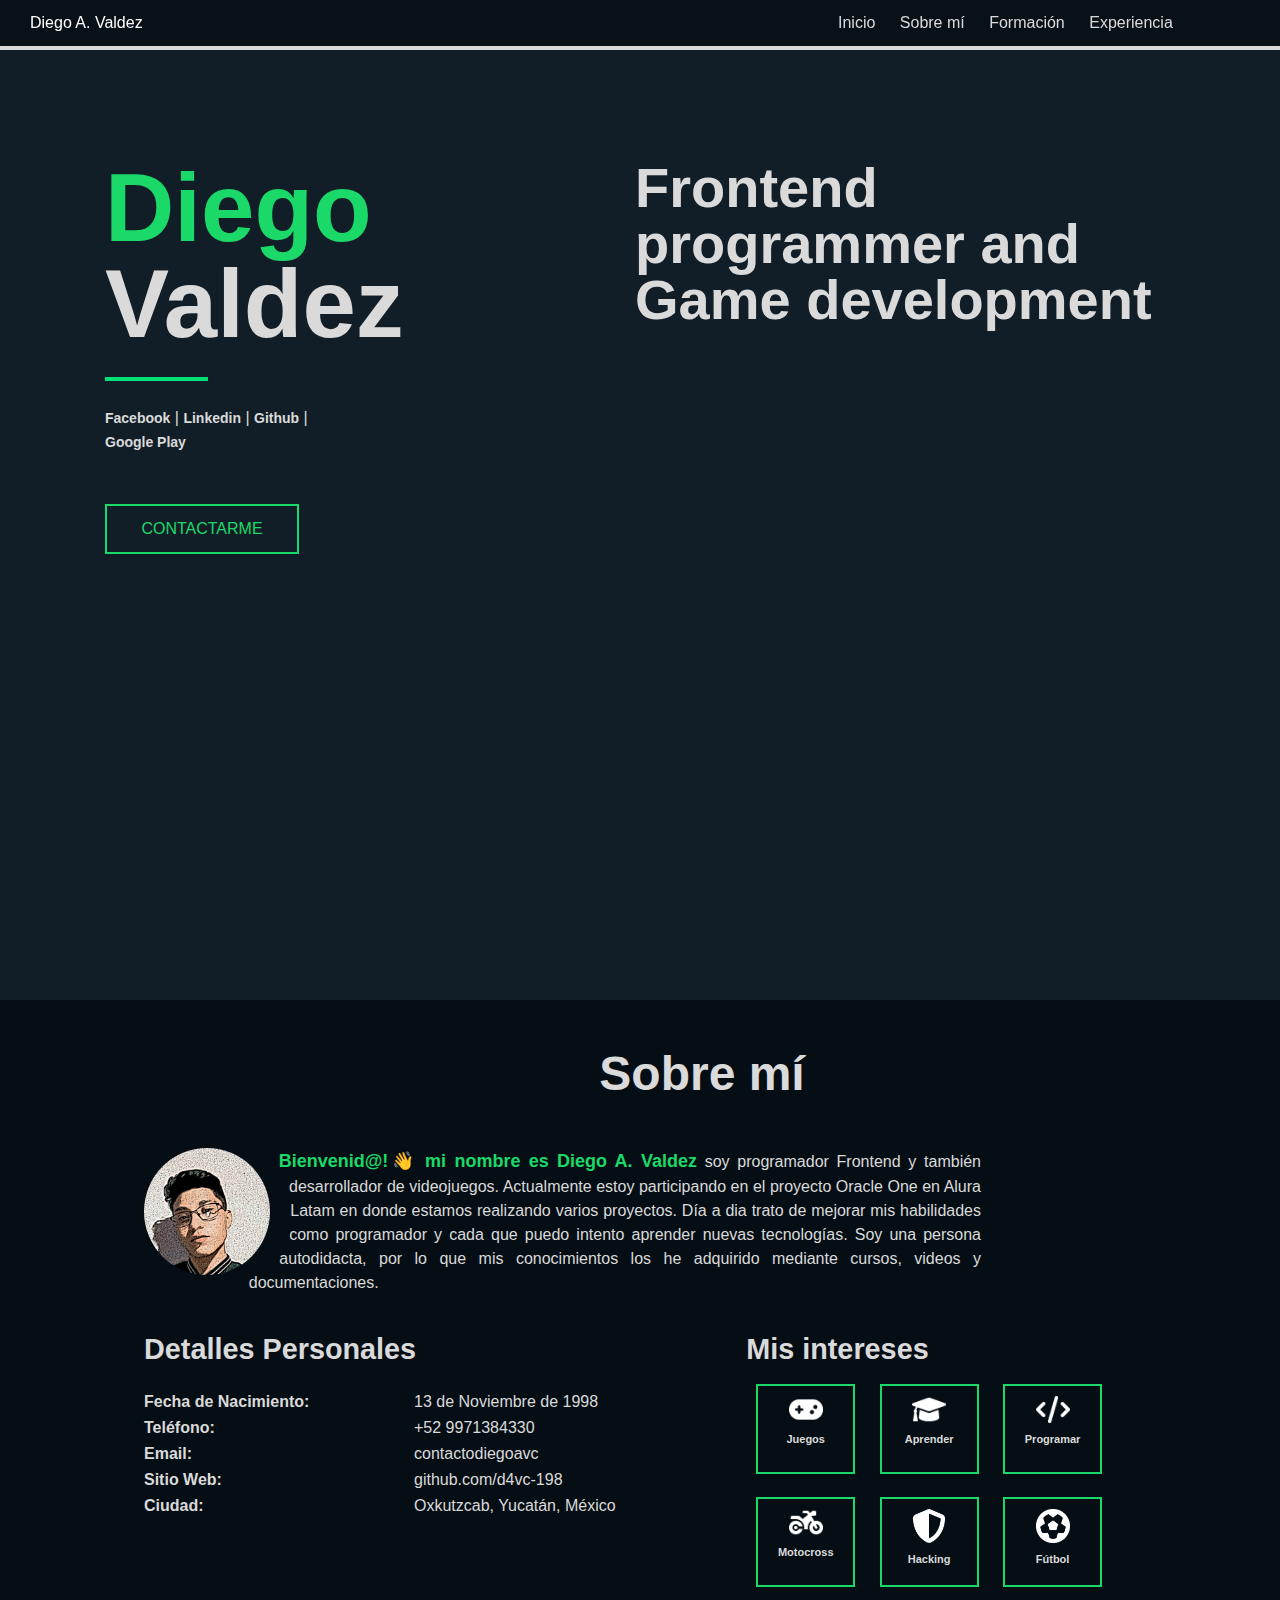
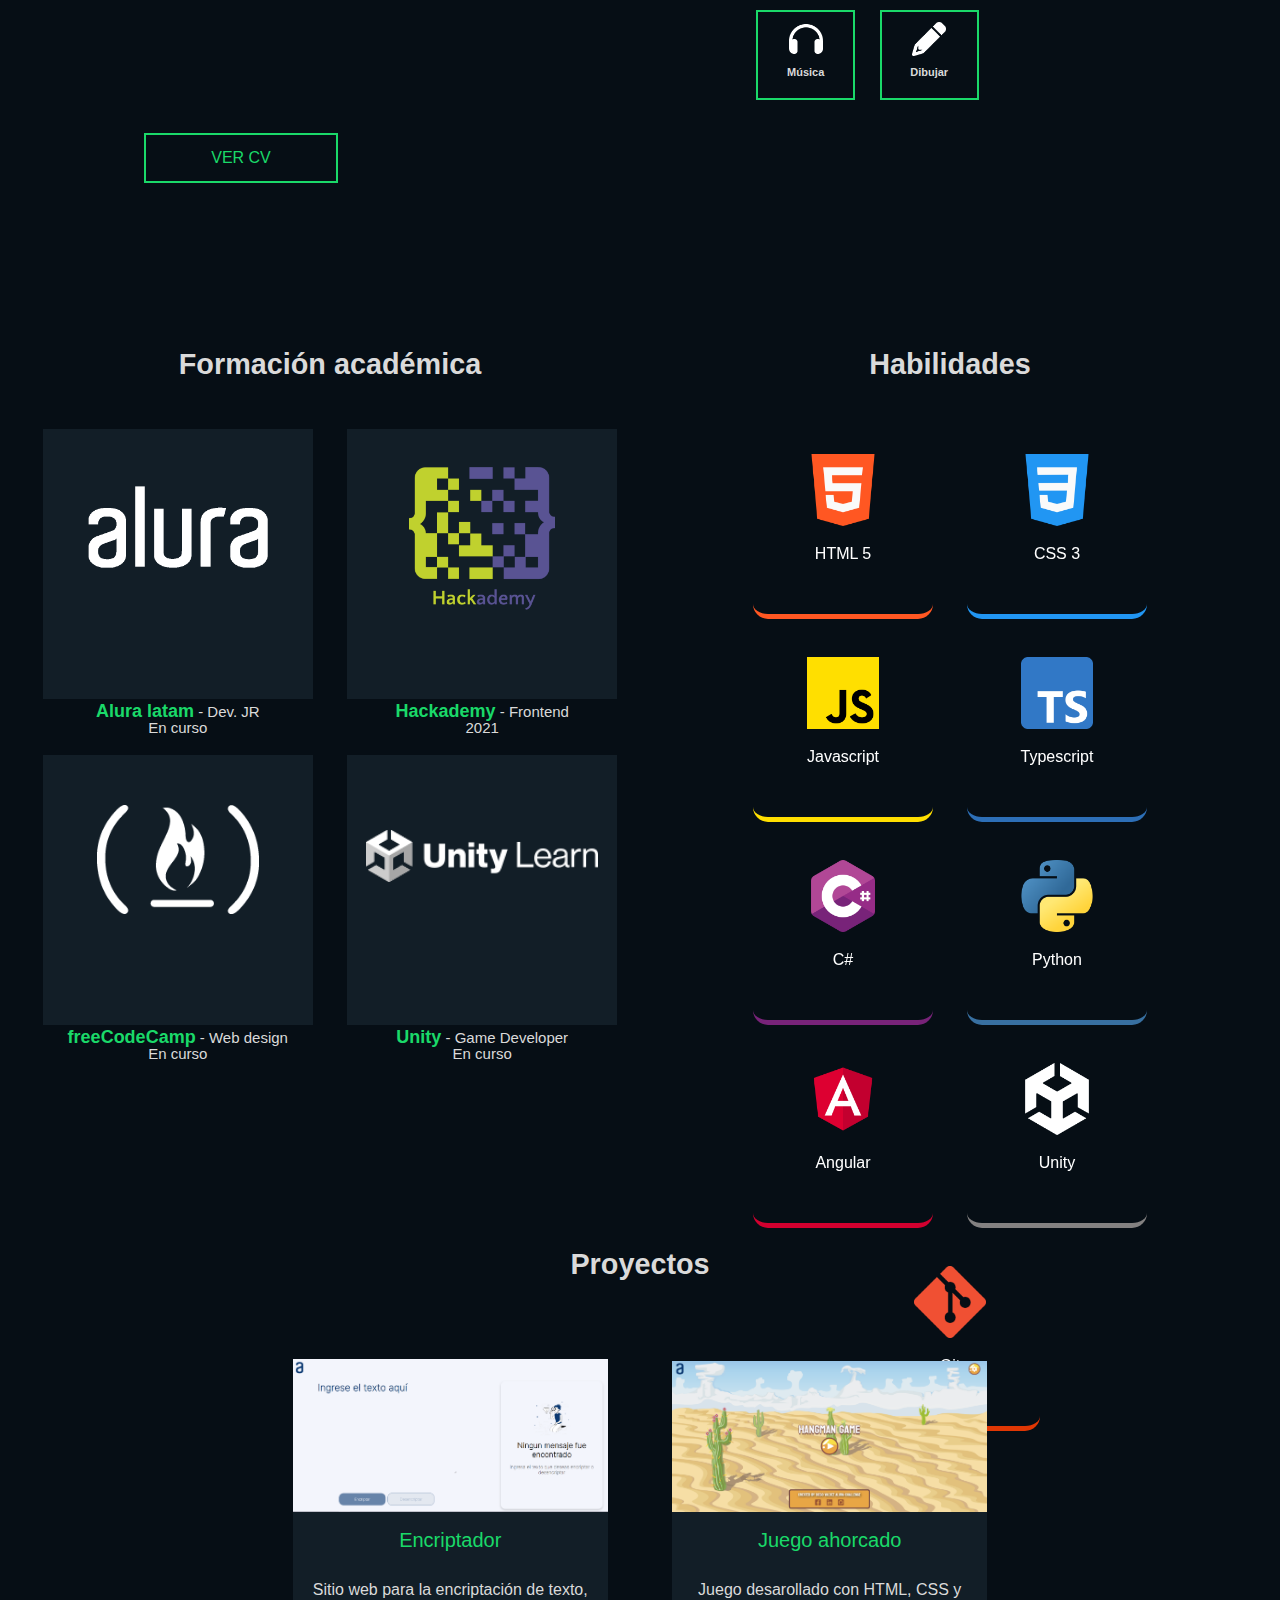
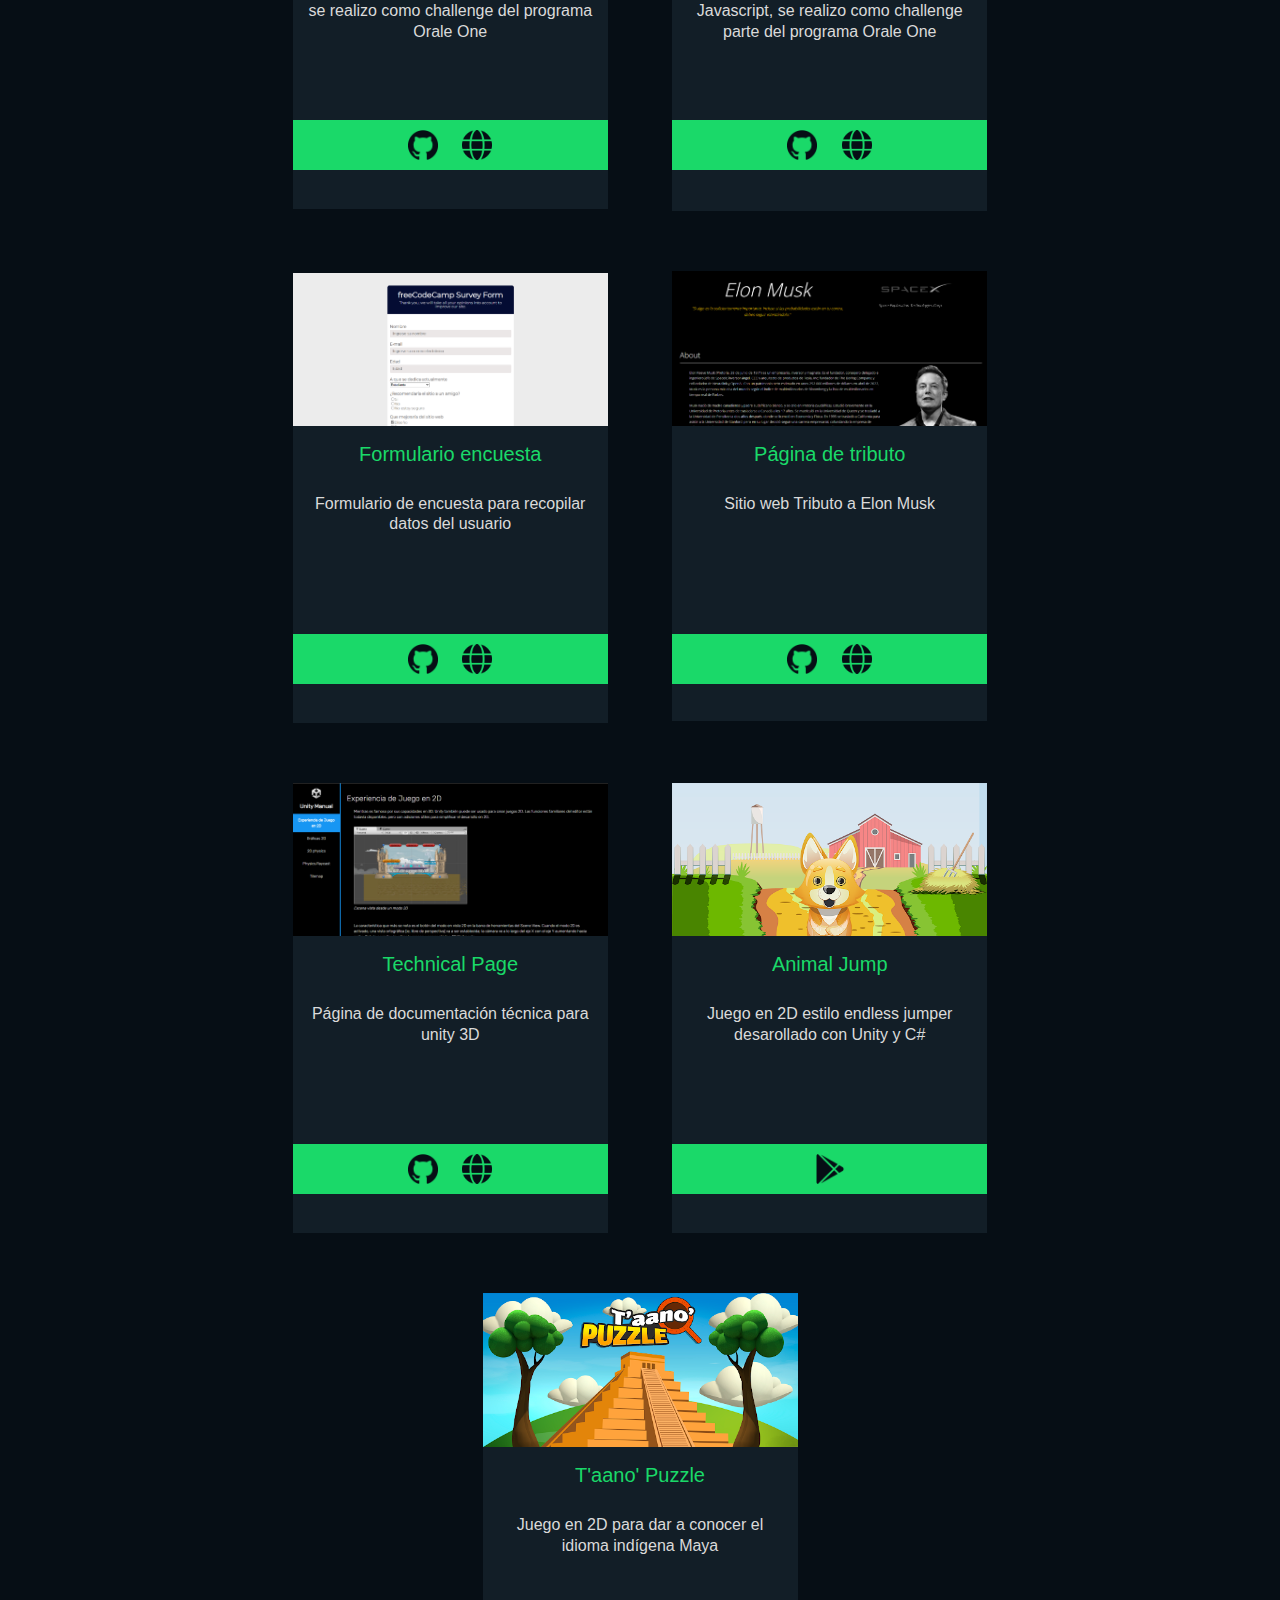
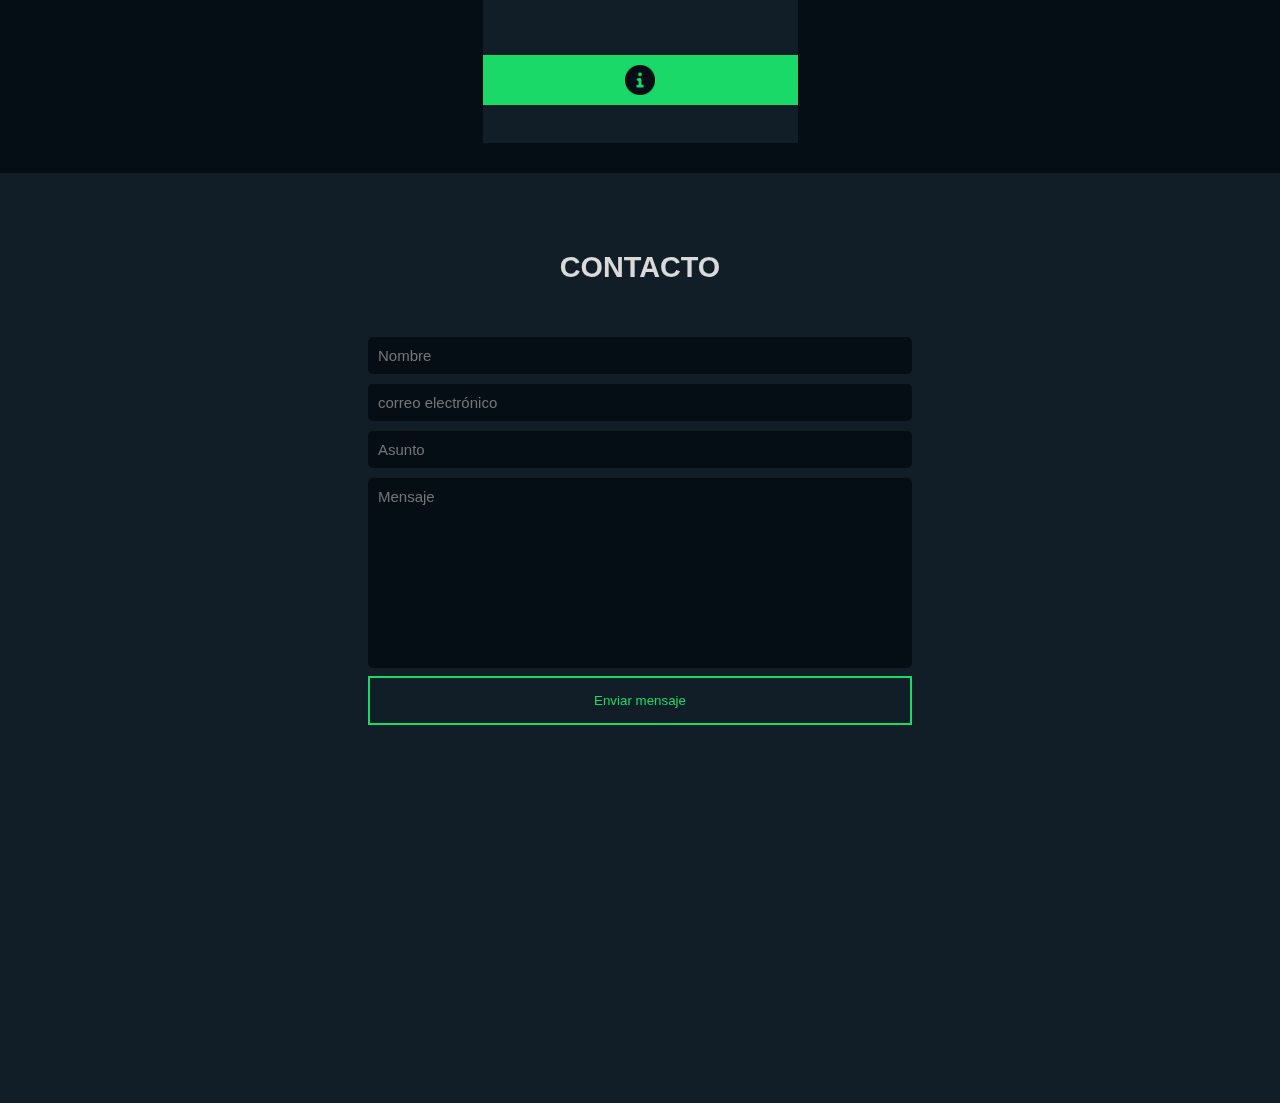
==== index.html @ 72152549 "faltan validaciones" ====
<!DOCTYPE html>
<html lang="es">
    <head>
        <link href="css/reset.css" rel="stylesheet">
        <link href="css/styles.css" rel="stylesheet">
        <meta charset="UTF-8">
        <meta name="viewport" content="width=device-width, initial-scale=1">
    </head>

    <body>
        <!--Header-->
        <div class="nav-bar sticky" id="header">
            <div class="name-logo">
                <p>Diego A. Valdez</p>
            </div>
            <nav>
                <ul>
                    <li><a href="#content">Inicio</a></li>
                    <li><a href="#about-section">Sobre mí</a></li>
                    <li><a href="#skill-section">Formación</a></li>
                    <li><a href="#experiencia-section">Experiencia</a></li>
                </ul>
            </nav>
        </div>
        <main class="content" id="content">
            <!--Title-->
            <section class="bienvenido-section">
                <div class="bienvenido-container">
                    <div class="area-inicio" >
                        <ul class="circles">
                            <li></li>
                            <li></li>
                            <li></li>
                            <li></li>
                            <li></li>
                            <li></li>
                            <li></li>
                            <li></li>
                            <li></li>
                            <li></li>
                        </ul>
                    </div >
                    <div class="bienvenido-nombre">
                        <h1 class="name-color">Diego</h1>
                        <h1>Valdez</h1>
                        <hr>

                        <div class="social-links">
                            <a href="https://www.facebook.com/D4vc198/" target="_blank">Facebook</a>
                             |
                            <a href="https://www.linkedin.com/in/diego-a-valdez-a4405a213/" target="_blank">Linkedin</a>
                             | 
                            <a href="https://github.com/D4vc-198/D4vc-198" target="_blank">Github</a>
                             | 
                            <a href="https://play.google.com/store/apps/developer?id=Diego+A.+Valdez" target="_blank">Google Play</a>
                        </div>
                            <a href="#contacto">
                                <div class="btn">
                                    <p>CONTACTARME</p>
                                </div>
                            </a>
                    </div>
                    <div class="bienvenido-info">
                        <h2>Frontend programmer and Game development</h2>
                    </div>
                </div>
            </section>
            
            <!--About section-->
            <section class="about-section" id="about-section">
                <div class="about">
                    <div class="card-text-title">
                        <h2>Sobre mí</h2>
                    </div>
                    
                    <div class="text-container">
                        <img src="assets/img/profile-image.png"><p><strong class="presentation-text">Bienvenid@!👋 mi nombre es Diego A. Valdez</strong> soy programador Frontend y también desarrollador de videojuegos. Actualmente estoy participando en el proyecto Oracle One en Alura Latam en donde estamos realizando varios proyectos. Día a dia trato de mejorar mis habilidades como programador y cada que puedo intento aprender nuevas tecnologías. Soy una persona autodidacta, por lo que mis conocimientos los he adquirido mediante cursos, videos y documentaciones.</p>
                    </div>
                    
                    <div class="personal-info-container">
                        <!--Personal info-->
                        <div class="personal-info">
                            <h1>Detalles Personales</h1>
                            <ul>
                                <li>
                                    <div class="personal-detail-item">
                                        <div class="personal-detail-item-1">
                                            <p>Fecha de Nacimiento:</p>
                                        </div>
                                        <div class="personal-detail-item-2">
                                            <p class="info-p">13 de Noviembre de 1998</p>
                                        </div>   
                                    </div>
                                </li>
                                
                                <li>
                                    <div class="personal-detail-item">
                                        <div class="personal-detail-item-1">
                                            <p>Teléfono:</p>
                                        </div>
                                        <div class="personal-detail-item-2">
                                            <p class="info-p">+52 9971384330</p>
                                        </div>   
                                    </div>
                                </li>

                                <li>
                                    <div class="personal-detail-item">
                                        <div class="personal-detail-item-1">
                                            <p>Email:</p>
                                        </div>
                                        <div class="personal-detail-item-2">
                                            <p class="info-p"><a class="email" href="mailto:contactodiegoavc@gmail.com">contactodiegoavc</a></p>
                                        </div>   
                                    </div>
                                </li>
                                
                                <li>
                                    <div class="personal-detail-item">
                                        <div class="personal-detail-item-1">
                                            <p>Sitio Web:</p>
                                        </div>
                                        <div class="personal-detail-item-2">
                                            <p class="info-p"><a class="sitio" href="https://github.com/d4vc-198" target="_blank">github.com/d4vc-198</a></p>
                                        </div>   
                                    </div>
                                </li>

                                <li>
                                    <div class="personal-detail-item">
                                        <div class="personal-detail-item-1">
                                            <p>Ciudad:</p>
                                        </div>
                                        <div class="personal-detail-item-2">
                                            <p class="info-p">Oxkutzcab, Yucatán, México</p>
                                        </div>   
                                    </div>
                                </li>
                            </ul>
                        </div>

                        <!--Personal hoobies-->
                        <div class="personal-hoobies">
                            <h1>Mis intereses</h1>
                            <div class="hoobie-card">
                                <img class="item-hoobie-img-1" src="assets/icons/gamepad-solid.png">
                                <p >Juegos</p>
                            </div>

                            <div class="hoobie-card">
                                <img class="item-hoobie-img-1" src="assets/icons/graduation-cap-solid.png">
                                <p>Aprender</p>
                            </div>

                            <div class="hoobie-card">
                                <img class="item-hoobie-img-1" src="assets/icons/code-solid.png">
                                <p>Programar</p>
                            </div>

                            <div class="hoobie-card">
                                <img class="item-hoobie-img-1"src="assets/icons/motorcycle-solid.png">
                                <p>Motocross</p>
                            </div>
                            <div class="hoobie-card">
                                <img class="item-hoobie-img-2" src="assets/icons/shield-halved-solid.png">
                                <p>Hacking</p>
                            </div>
                            <div class="hoobie-card">
                                <img class="item-hoobie-img-2" src="assets/icons/futbol-solid.png">
                                <p>Fútbol</p>
                            </div>
                            <div class="hoobie-card">
                                <img class="item-hoobie-img-2" src="assets/icons/headphones-solid.png">
                                <p>Música</p>
                            </div>
                            <div class="hoobie-card">
                                <img class="item-hoobie-img-2" src="assets/icons/pencil-solid.png">
                                <p>Dibujar</p>
                            </div>
                        </div>
                    </div>

                    <div class="btn">
                        <p><a href=""></a>VER CV</p>
                    </div>
                </div>
            </section>

            <!--Academic & Skill section-->
            <section class="skills-section" id="skill-section">
                <!--Academic-->
                <div class="academic-container">
                    <h2 class="h2-title">Formación académica</h2>
                    <!--Alura card-->
                    <div class="academic-card-container">
                        <div class="academic-card">
                            <img class="alura-logo" src="assets/icons/alura.png">
                        </div>
                        <div class="academic-text-card">
                            <p><strong class="academic-card-title">Alura latam</strong> - Dev. JR</p>
                            <p>En curso</p>
                        </div>
                    </div>

                    <!--Hackademy card-->
                    <div class="academic-card-container">
                        <div class="academic-card">
                            <img class="hackademy-logo" src="assets/icons/hackademy.png">
                        </div>
                        <div class="academic-text-card">
                            <p><strong class="academic-card-title">Hackademy</strong> - Frontend</p>
                            <p>2021</p>
                        </div>
                    </div>

                    <!--FreeCodeCamp card-->
                    <div class="academic-card-container">
                        <div class="academic-card">
                            <img class="freecodecamp-logo" src="assets/icons/freecodecamp-logo.png">
                        </div>

                        <div class="academic-text-card">
                            <p><strong class="academic-card-title">freeCodeCamp</strong> - Web design</p>
                            <p>En curso</p>
                        </div>
                    </div>

                    <!--Unity card-->
                    <div class="academic-card-container">
                        <div class="academic-card">
                            <img class="unity-logo" src="assets/icons/unity_learn_logo.png">
                        </div>

                        <div class="academic-text-card">
                            <p><strong class="academic-card-title">Unity</strong> - Game Developer</p>
                            <p>En curso</p>
                        </div>
                    </div>

                </div>

                <!--Skills-->
                <div class="skills-container">
                    <h2 class="h2-title">Habilidades</h2>
                    <!--html-->
                    <div class="skill-item html">
                        <img src="assets/icons/html-5.png">
                        <p>HTML 5</p>
                    </div>
                    <!--css-->
                    <div class="skill-item css">
                        <img src="assets/icons/css-3.png">
                        <p>CSS 3</p>
                    </div>
                    <!--javascript-->
                    <div class="skill-item javascript">
                        <img src="assets/icons/js.png">
                        <p>Javascript</p>
                    </div>
                    <!--typescript-->
                    <div class="skill-item typescript">
                        <img src="assets/icons/typescript.png">
                        <p>Typescript</p>
                    </div>
                     <!--c#-->
                     <div class="skill-item c-sharp">
                        <img src="assets/icons/c-sharp.png">
                        <p>C#</p>
                    </div>
                    <!--python-->
                    <div class="skill-item python">
                        <img src="assets/icons/python.png">
                        <p>Python</p>
                    </div>
                    <!--angular-->
                    <div class="skill-item angular">
                        <img src="assets/icons/angular.png">
                        <p>Angular</p>
                    </div>
                    <!--unity-->
                    <div class="skill-item unity">
                        <img src="assets/icons/unity.png">
                        <p>Unity</p>
                    </div>
                    <!--git-->
                    <div class="skill-item git">
                        <img src="assets/icons/Git-Icon.png">
                        <p>Git</p>
                    </div>

                </div>
            </section>
            
            <section class="experiencia-section" id="experiencia-section">
                <div class="experiencia-container">
                    <h2 class="h2-title">Proyectos</h2>
                    <div class="proyectos-container">
                        <!--PROYECTO ENCRIPTADOR-->
                        <div class="tarjeta-proyecto">
                            <div class="imagen-tarjeta">
                                <img class="tarjeta-proyecto-img" src="assets/img/encriptador.PNG">
                            </div>
                            <div class="contenido-tarjeta">
                                <h3>Encriptador</h3>
                                <div class="descripcion-proyecto">
                                    <p>Sitio web para la encriptación de texto, se realizo como challenge del programa Orale One</p>
                                </div>
                                <div class="card-footer">
                                    <a href="https://github.com/D4vc-198/challenge-oracle-decoder" target="_blank"><img class="card-footer-icon" src="assets/icons/github.png"></a>

                                    <a href="https://d4vc-198.github.io/challenge-oracle-decoder/" target="_blank"><img class="card-footer-icon" src="assets/icons/globe-solid.png"></a>
                                </div>
                            </div>
                        </div>
                        <!--PROYECTO AHORCADO-->
                        <div class="tarjeta-proyecto">
                            <div class="imagen-tarjeta">
                                <img class="tarjeta-proyecto-img" src="assets/img/ahorcado.PNG">
                            </div>
                            <div class="contenido-tarjeta">
                                <h3>Juego ahorcado</h3>
                                <div class="descripcion-proyecto">
                                    <p>Juego desarollado con HTML, CSS y Javascript, se realizo como challenge parte del programa Orale One</p>
                                </div>
                                <div class="card-footer">
                                    <a href="https://github.com/D4vc-198/challenge-oracle-ahorcado" target="_blank"><img class="card-footer-icon" src="assets/icons/github.png"></a>

                                    <a href="https://d4vc-198.github.io/challenge-oracle-ahorcado/" target="_blank"><img class="card-footer-icon" src="assets/icons/globe-solid.png"></a>
                                </div>
                            </div>
                        </div>
                        <!--PROYECTO SUVERY FORM-->
                        <div class="tarjeta-proyecto">
                            <div class="imagen-tarjeta">
                                <img class="tarjeta-proyecto-img" src="assets/img/survey-form.PNG">
                            </div>
                            <div class="contenido-tarjeta">
                                <h3>Formulario encuesta</h3>
                                <div class="descripcion-proyecto">
                                    <p>Formulario de encuesta para recopilar datos del usuario</p>
                                </div>
                                <div class="card-footer">
                                    <a href="https://github.com/D4vc-198/freeCodeCamp-SurveyForm" target="_blank"><img class="card-footer-icon" src="assets/icons/github.png"></a>

                                    <a href="https://d4vc-198.github.io/freeCodeCamp-SurveyForm/" target="_blank"><img class="card-footer-icon" src="assets/icons/globe-solid.png"></a>
                                </div>
                            </div>
                        </div>
                        <!--PROYECTO TRIBUTE PAGE-->
                        <div class="tarjeta-proyecto">
                            <div class="imagen-tarjeta">
                                <img class="tarjeta-proyecto-img" src="assets/img/Tribute-page.PNG">
                            </div>
                            <div class="contenido-tarjeta">
                                <h3>Página de tributo</h3>
                                <div class="descripcion-proyecto">
                                    <p>Sitio web Tributo a Elon Musk</p>
                                </div>
                                <div class="card-footer">
                                    <a href="https://github.com/D4vc-198/freeCodeCamp_Tribute-Page" target="_blank"><img class="card-footer-icon" src="assets/icons/github.png"></a>

                                    <a href="https://d4vc-198.github.io/freeCodeCamp_Tribute-Page/" target="_blank"><img class="card-footer-icon" src="assets/icons/globe-solid.png"></a>
                                </div>
                            </div>
                        </div>
                        <!--PROYECTO TECHNICAL PAGE-->
                        <div class="tarjeta-proyecto">
                            <div class="imagen-tarjeta">
                                <img class="tarjeta-proyecto-img" src="assets/img/technical-page.PNG">
                            </div>
                            <div class="contenido-tarjeta">
                                <h3>Technical Page</h3>
                                <div class="descripcion-proyecto">
                                    <p>Página de documentación técnica para unity 3D</p>
                                </div>
                                <div class="card-footer">
                                    <a href="https://github.com/D4vc-198/freeCodeCamp---Technical-Documentation-Page" target="_blank"><img class="card-footer-icon" src="assets/icons/github.png"></a>

                                    <a href="https://d4vc-198.github.io/freeCodeCamp---Technical-Documentation-Page/" target="_blank"><img class="card-footer-icon" src="assets/icons/globe-solid.png"></a>
                                </div>
                            </div>
                        </div>  
                        <!--PROYECTO ANIMAL JUMP-->
                        <div class="tarjeta-proyecto">
                            <div class="imagen-tarjeta">
                                <img class="tarjeta-proyecto-img" src="assets/img/animal-jump.png">
                            </div>
                            <div class="contenido-tarjeta">
                                <h3>Animal Jump</h3>
                                <div class="descripcion-proyecto">
                                    <p>Juego en 2D estilo endless jumper desarollado con Unity y C#</p>
                                </div>
                                <div class="card-footer">
                                    <a href="https://play.google.com/store/apps/details?id=com.DiegoAValdez.AnimalJump" target="_blank"><img class="card-footer-icon" src="assets/icons/google-play.png"></a>
                                </div>
                            </div>
                        </div>
                        <!--PROYECTO TAANO PUZZLE-->
                        <div class="tarjeta-proyecto">
                            <div class="imagen-tarjeta">
                                <img class="tarjeta-proyecto-img" src="assets/img/taano-puzzle.png">
                            </div>
                            <div class="contenido-tarjeta">
                                <h3>T'aano' Puzzle</h3>
                                <div class="descripcion-proyecto">
                                    <p>Juego en 2D para dar a conocer el idioma indígena Maya</p>
                                </div>
                                <div class="card-footer">
                                    <a><img class="card-footer-icon" src="assets/icons/circle-info-solid.png"></a>
                                </div>
                            </div>
                        </div> 
                    </div>
                </div>
            </section>

            <section class="contacto-section" id="contacto">
                <div class="contacto-contenedor">
                    <div class="area" >
                        <ul class="circles">
                            <li></li>
                            <li></li>
                            <li></li>
                            <li></li>
                            <li></li>
                            <li></li>
                            <li></li>
                            <li></li>
                            <li></li>
                            <li></li>
                        </ul>
                    </div >

                    <div class="formulario">
                        <h2 class="h2-title">CONTACTO</h2>
                        <form action="https://formsubmit.co/contactodiegoavc@gmail.com" method="POST" class="formulario-contenedor">
                            <input type="text" id="nombre" name="nombre" placeholder="Nombre" class="input-data" required>
                            
                            <input type="email" id="email" name="email" placeholder="correo electrónico" class="input-data" required>
        
                            <input type="text" id="asunto" name="asunto" placeholder="Asunto" class="input-data" required>
                            
                            <textarea name="message" id="message" rows="10" placeholder="Mensaje" class="input-data text-area-resize" required></textarea>
        
                            <input type="submit" class="btn-contacto" value="Enviar mensaje">
                        </form>
                    </div>
                </div>

            </section>
        </main>
        <footer></footer>
        <script src="header.js"></script>
    </body>
</html>
---- css/styles.css ----
@import url('https://fonts.googleapis.com/css2?family=PT+Sans&display=swap');
@import url('https://fonts.googleapis.com/css2?family=Voces&display=swap');
@import url('https://fonts.googleapis.com/css2?family=Lato:wght@300&display=swap');

:root{
    --text-color-white: #FFFFFF;
    --text-color: #07bef5;
    --text-color-default: #dadada;
    --text-color-green:#1AD969;
    --body-background-1: #121E27;
    --body-background-2: #060E15;
    --nav-background: rgba(6, 14, 21, 0.8);
    --body-skills-background: #0D314A;
    --body-skills-background-2: #171835;
    --card-skills-background: #171321;
    --card-hoobie-backgrond: #30333a;
    --card-hoobie-hover:rgb(14, 68, 139);
    --card-academic-background: #060826;
    --border-bottom-html: #FF5722;
    --border-bottom-css: #2196F3;
    --border-bottom-javascript: #FFDF00;
    --border-bottom-typescript: #2D6FB7;
    --border-bottom-angular: #D2002F;
    --border-bottom-unity: #838181;
    --border-bottom-c-sharp: #782379;
    --border-bottom-python: #3870A1;
    --border-bottom-git: #e03704;
    --footer-animal-jump: #07B148;
    --footer-taano-puzzle: #FF4700;
}

body{
    font-family: "Helvetica Neue", Helvetica, Arial, sans-serif;
    background: var(--body-background-1);
    color: var(--text-color-default);
}


.sticky{
    position: fixed;
    top: 0;
    width: 100%;
}

.sticky + .content{
    padding-top: 100px;
}

section{
    box-sizing: border-box;
    padding: 0 20px;
    height: 100vh;
    width: 100%;
}

/*header*/

.nav-bar{
    box-sizing: border-box;
    background-color: var(--nav-background);
    width: 100%;
    top: 0;
    right: 0;
    color: var(--text-color-white);
    display: flex;
    padding: 15px 0px;
    border-bottom: 4px solid var(--text-color-default);
    z-index: 2;
}

.name-logo{
    display: inline-block;
    width: 60%;
    padding: 0px 30px;
    opacity: 100%;
}

nav ul li{
    display: inline;
    margin: 0 10px;
}

nav ul li a:hover{
    color: var(--text-color-green);
}
/*Bienvenido section*/

.area, .area-inicio{
    background: -webkit-linear-gradient(to left, #8f94fb, #4e54c8);
    width: 90%;
    height: 100vh;
    z-index: 1;
    /* position: fixed; */
    position: absolute;
    
}

.circles{
    position: absolute;
    top: 0;
    left: 0;
    width: 100%;
    height: 100%;
    overflow: hidden;
}

.circles li{
    position: absolute;
    display: block;
    list-style: none;
    width: 20px;
    height: 20px;
    background: rgba(255, 255, 255, 0.2);
    animation: animate 25s linear infinite;
    bottom: -150px;
    
}

.circles li:nth-child(1){
    left: 25%;
    width: 80px;
    height: 80px;
    animation-delay: 0s;
}


.circles li:nth-child(2){
    left: 10%;
    width: 20px;
    height: 20px;
    animation-delay: 2s;
    animation-duration: 12s;
}

.circles li:nth-child(3){
    left: 70%;
    width: 20px;
    height: 20px;
    animation-delay: 4s;
}

.circles li:nth-child(4){
    left: 40%;
    width: 60px;
    height: 60px;
    animation-delay: 0s;
    animation-duration: 18s;
}

.circles li:nth-child(5){
    left: 65%;
    width: 20px;
    height: 20px;
    animation-delay: 0s;
}

.circles li:nth-child(6){
    left: 75%;
    width: 110px;
    height: 110px;
    animation-delay: 3s;
}

.circles li:nth-child(7){
    left: 35%;
    width: 150px;
    height: 150px;
    animation-delay: 7s;
}

.circles li:nth-child(8){
    left: 50%;
    width: 25px;
    height: 25px;
    animation-delay: 15s;
    animation-duration: 45s;
}

.circles li:nth-child(9){
    left: 20%;
    width: 15px;
    height: 15px;
    animation-delay: 2s;
    animation-duration: 35s;
}

.circles li:nth-child(10){
    left: 85%;
    width: 150px;
    height: 150px;
    animation-delay: 0s;
    animation-duration: 11s;
}

.bienvenido-section {
    background: var(--body-background-1);
    font-weight: bold;
}

.bienvenido-container{
    display: flex;
}

.bienvenido-container h1{
    font-size: 6em;
    font-weight: bolder;
}

.name-color{
    color: var(--text-color-green);
}

hr{
    width: 11vh;
    margin: 25px 0;
    border: 2px solid #00E076;
}

.social-links{
    width: 70%;
    margin: 0 0 50px 0;
    font-weight: 100;
}

.social-links a{
    font-size: 14px;
    line-height: 24px;
    color: var(--text-color-default);
    text-decoration: none;
    font-weight: 700;
}

.social-links a:hover{
    color: var(--text-color-green);
}

.btn{
    width: 20vh;
    text-align: center;
    padding: 15px 5px;
    border: 2px solid var(--text-color-green);
    color: var(--text-color-green);
    font-weight: 100;
    transition: all 0.5s;
    cursor: pointer;
}

.btn:hover{
    background: var(--text-color-green);
    color: #000;
}




.bienvenido-nombre{
    display: inline-block;
    margin: 0 auto;
    width: 40vh;
    height: auto;
    padding: 60px 0 0 0;
    z-index: 1;
}
.bienvenido-imagen{
    display: inline-block;
    margin: 0 auto;
    width: 80vh;
    height: 50px;
}

.bienvenido-imagen img{
    width: 100%;
}

.bienvenido-info{
    display: inline-block;
    margin: 0 auto;
    width: 60vh;
    height: 50px;
    padding: 60px 0 0 0;
}

.bienvenido-info h2{
    font-size: 3.5em;
    font-weight: bolder;
}


/*about-section*/

.about-section{
    background: var(--body-background-2);
    text-align: center;
    height: 100vh;
    text-align: end;
}


.presentation-text, .academic-card-title{
    color: var(--text-color-green);
    font-weight: bolder;
    font-size: 18px;
}

.text-container{
    text-align: justify;
    width: 75%;
    line-height: 1.5;
}

.text-container img{
    width: 15%;
    height: auto;
    float: left;
    margin-right: 2.5rem;
    border-radius: 50%;
    shape-outside: circle();
}

.about{
    padding: 20 0;
    text-align: initial;
    display: inline-block;
    width: 90%;
}

.card-text-title{
    font-size: 3em;
    width: 100%;
    margin: 50px auto;
    font-weight: bolder;
    text-align: center;
    display: inline-block;
}


.personal-info-container{
    display: flex;
    margin: 40px 0 20px 0;
}

.personal-info-container h1{
    font-size: 1.8em;
    font-weight: bold;
    margin: 0 0 10px 0;
}

.personal-info{
    width: 45%;
}

.personal-info ul{
    margin: 30px 0;
}

.personal-detail-item{
    display: flex;
    margin: 0 0 10px 0;
}


.personal-detail-item-1{
    font-weight: bold;
    width: 30vh;
}

.personal-detail-item-2{
    text-align: left;
}

a:link, nav a:link, .personal-info-container a:link,.btn-curriculum a:link, a[href^="mailto:"]{
    text-decoration: none;
    color: var(--text-color-default);
}   

nav a:visited, .personal-info-container a:visited, .btn-curriculum a:visited, a[href^="mailto:"] {
    color: var(--text-color-default);
}
 
.personal-info-container a:hover, .info-p:hover {
    cursor: pointer;
    color: var(--text-color-green);
}

.personal-hoobies{
    width: 40%;
    margin: 0 0 0 100px;
}

.hoobie-card{
    margin: 10px 10px;
    padding: 10px 5px;
    text-align: center;
    width: 11vh;
    height: 10vh;
    display: inline-block;
    box-sizing: border-box;
    transition: all .3s;
    cursor: pointer;
    overflow: hidden;
    border: 2px solid var(--text-color-green);
}

.hoobie-card:hover{
    transform: scale(1.15);
    color: var(--text-color-default);
}

.hoobie-card p{
    font-weight: bold;
    font-size: 11px;
    text-align: center;
    margin: 8px 0 0 0 ;
}

.hoobie-card img{
    width: 40%;
}


.skills-section{
    display: flex;
    height: 100vh;
    background: var(--body-background-2);
}


.h2-title{
    font-size: 1.8em;
    font-weight: bold;
    padding: 50px 0;
    text-align: center;
}

.skills-container, .project-container{
    margin: 0 auto;
    width: 90%;
    text-align: center;
}

.academic-container{
    margin: 0 auto;
    width: 90%;
    text-align: center;
}

.academic-card-container{
    display: inline-block;
    margin: 0 15px;
}

.academic-card{
    width: 30vh;
    height: 30vh;
    display: inline-block;
    overflow: auto;
    padding: 20px 0;
    box-sizing: border-box;
    color: var(--body-background);
    background: var(--body-background-1);
    will-change: transform;
    transition: transform 450ms;
    cursor: pointer;
}

.alura-logo{
    margin: 20px 0;
    width: 75%;
}

.unity-logo{
    width: 86%;
    margin: 55px 0;
}

.hackademy-logo{
    width: 54%;
    margin: 15px 0;
}

.freecodecamp-logo{
    width: 60%;
    margin: 30px 0
}

.academic-text-card{
    text-align: center;
    padding: 0 0 20px 0;
    font-size: 15px;
}


.html{
    border-bottom: 5px solid var(--border-bottom-html);
}
.css{
    border-bottom: 5px solid var(--border-bottom-css);
}
.javascript{
    border-bottom: 5px solid var(--border-bottom-javascript);
}
.typescript{
    border-bottom: 5px solid var(--border-bottom-typescript);
}
.angular{
    border-bottom: 5px solid var(--border-bottom-angular);
}
.unity{
    border-bottom: 5px solid var(--border-bottom-unity);
}

.c-sharp{
    border-bottom: 5px solid var(--border-bottom-c-sharp);
}

.python{
    border-bottom: 5px solid var(--border-bottom-python);
}

.git{
    border-bottom: 5px solid var(--border-bottom-git);
}

.skill-item{
    background: var(--card-skills-background-2);
    border-radius: 15px;
    width: 20vh;
    height: 20vh;
    display: inline-block;
    margin: 10px 15px;
    overflow: auto;
    padding: 10px 0;
    box-sizing: border-box;
    color: var(--text-color-white);
    will-change: transform;
    transition: transform 450ms;
    cursor: pointer;
}

.skill-item p{
    font-size: 1em;
    margin: 12px 0 0 0;
}

.skill-item img{
    width: 40%;
    padding: 5px 0;
}

.skill-item:hover, .academic-card:hover{
    transition: transform 150ms;
    transform: translateY(-10px);
    border: 2px solid var(--text-color-green);
    border-radius: 0;
}

.experiencia-section{
    background: var(--body-background-2);
    height: auto;
}

.proyectos-container{
    text-align: center;
    width: 90%;
    margin: 0 auto;
}

.tarjeta-proyecto{
    display: inline-block;
    width: 35vh;
    height: 50vh;
    background: var(--body-background-1);
    margin: 30px 30px;
}

.imagen-tarjeta{
    position: relative;
}

.tarjeta-proyecto-img{
    width: 100%;
}

.contenido-tarjeta{
    text-align: center;
}

.contenido-tarjeta h3{
    color: var(--text-color-green);
    font-size: 20px;
    padding: 15px 10px;
}

.descripcion-proyecto{
    width: 100%;
    height: 15vh;
}

.contenido-tarjeta p{
    margin: 10px 0 0 0;
    text-align: center;
    line-height: 1.3;
    padding: 5px 11px;
}

.card-footer{
    width: auto;
    height: 50px;
    background: var(--text-color-green);
    position: relative;
    margin: 10px auto 0 auto;
    /* margin-bottom: -23px; */
}

.card-footer-icon{
    width: 30px;
    margin: 10px 10px;
    transition: all 0.3s;
    cursor: pointer;
}

.card-footer-icon:hover{
    transform: scale(1.2);
}

.contacto-section{
    height: auto;
    padding:30px 0;
}

.contacto-contenedor{
    display: flex;
}

.formulario{
    width: 85%;
    margin: 0 auto;
    z-index: 2;
}

.formulario-contenedor{
    width: 50%;
    margin: 0 auto;
}

.input-data{
    width: calc(100% - 20px);
    padding: 10px;
    border-radius: 5px;
    margin: 5px 0;
    font-size: 15px;
    border: none;
    outline-style: none;
    background-color: var(--body-background-2);
    color: var(--text-color-default);
    font-family: "Helvetica Neue", Helvetica, Arial, sans-serif;
}

.text-area-resize{
    resize: none;
}

.btn-contacto{
    width: 100%;
    text-align: center;
    padding: 15px 5px;
    border: 2px solid var(--text-color-green);
    color: var(--text-color-green);
    background: none;
    font-weight: 100;
    transition: all 0.5s;
    cursor: pointer;
}

.btn-contacto:hover{
    background: var(--text-color-green);
    color: var(--body-skills-background-2);
}




@keyframes animate {

    0%{
        transform: translateY(0) rotate(0deg);
        opacity: 1;
        border-radius: 0;
    }

    100%{
        transform: translateY(-1000px) rotate(720deg);
        opacity: 0;
        border-radius: 50%;
    }

}

@media only screen and (max-width: 499px){
    .sticky{
        position: relative;
    }

    section{
        padding: 0;
    }

    .area{
        width: 100%;
        height: 60vh;
    }

    .area-inicio{
        width: 100%;
        height: 85vh;
    }

    .social-links{
        width: 100%;
        font-size: 35px;
    }
    .social-links a{
        font-size: 35px;
        line-height: 50px;
    }

    .bienvenido-info{
        display: none;
    }

    .about{
        display: inline;
    }

    .personal-info{
        width: auto;
    }

    .text-container{
        width: auto;
    }

    .bienvenido-section{
        height: 85vh;
    }

    .about-section, .personal-info-container, .personal-detail-item, .skills-section, .personal-hoobies{
        display: block;
        height: auto;
        padding: 0 5px;
    }

    .personal-detail-item{
        margin: 0 0 20px 0;
    }
    .personal-detail-item-1{
        margin: 0 0 5px 0;
    }

    .personal-hoobies{
        margin: 0 0;
        width: auto;
    }

    .hoobie-card{
        margin: 0 25px 15px 0;
    }

    .btn{
        margin: 0 auto;
        padding: 25px 0;
        margin: 0 auto;
        width: 30vh;
    }

    .academic-card{
        width: 15vh;
        height: 15vh;
    }
    .alura-logo{
        width: 60%;
    }
    
    .hackademy-logo{
        width: 44%;
    }

    .freecodecamp-logo{
        width: 55%;
        margin: 18px auto;
    }
    .unity-logo{
        width: 84%;
        margin: 33px auto;
    }

    .academic-card-title{
        display: block;
    }
    
    .skill-item{
        width: 15vh;
        height: 15vh;
    }

    .tarjeta-proyecto{
        height: 45vh;
    }

    .contenido-tarjeta h3{
        font-size: 1.6em;
    }
    .contenido-tarjeta p{
        font-size: 1.4em;
    }

    .formulario-contenedor{
        width: 100%;
    }
}
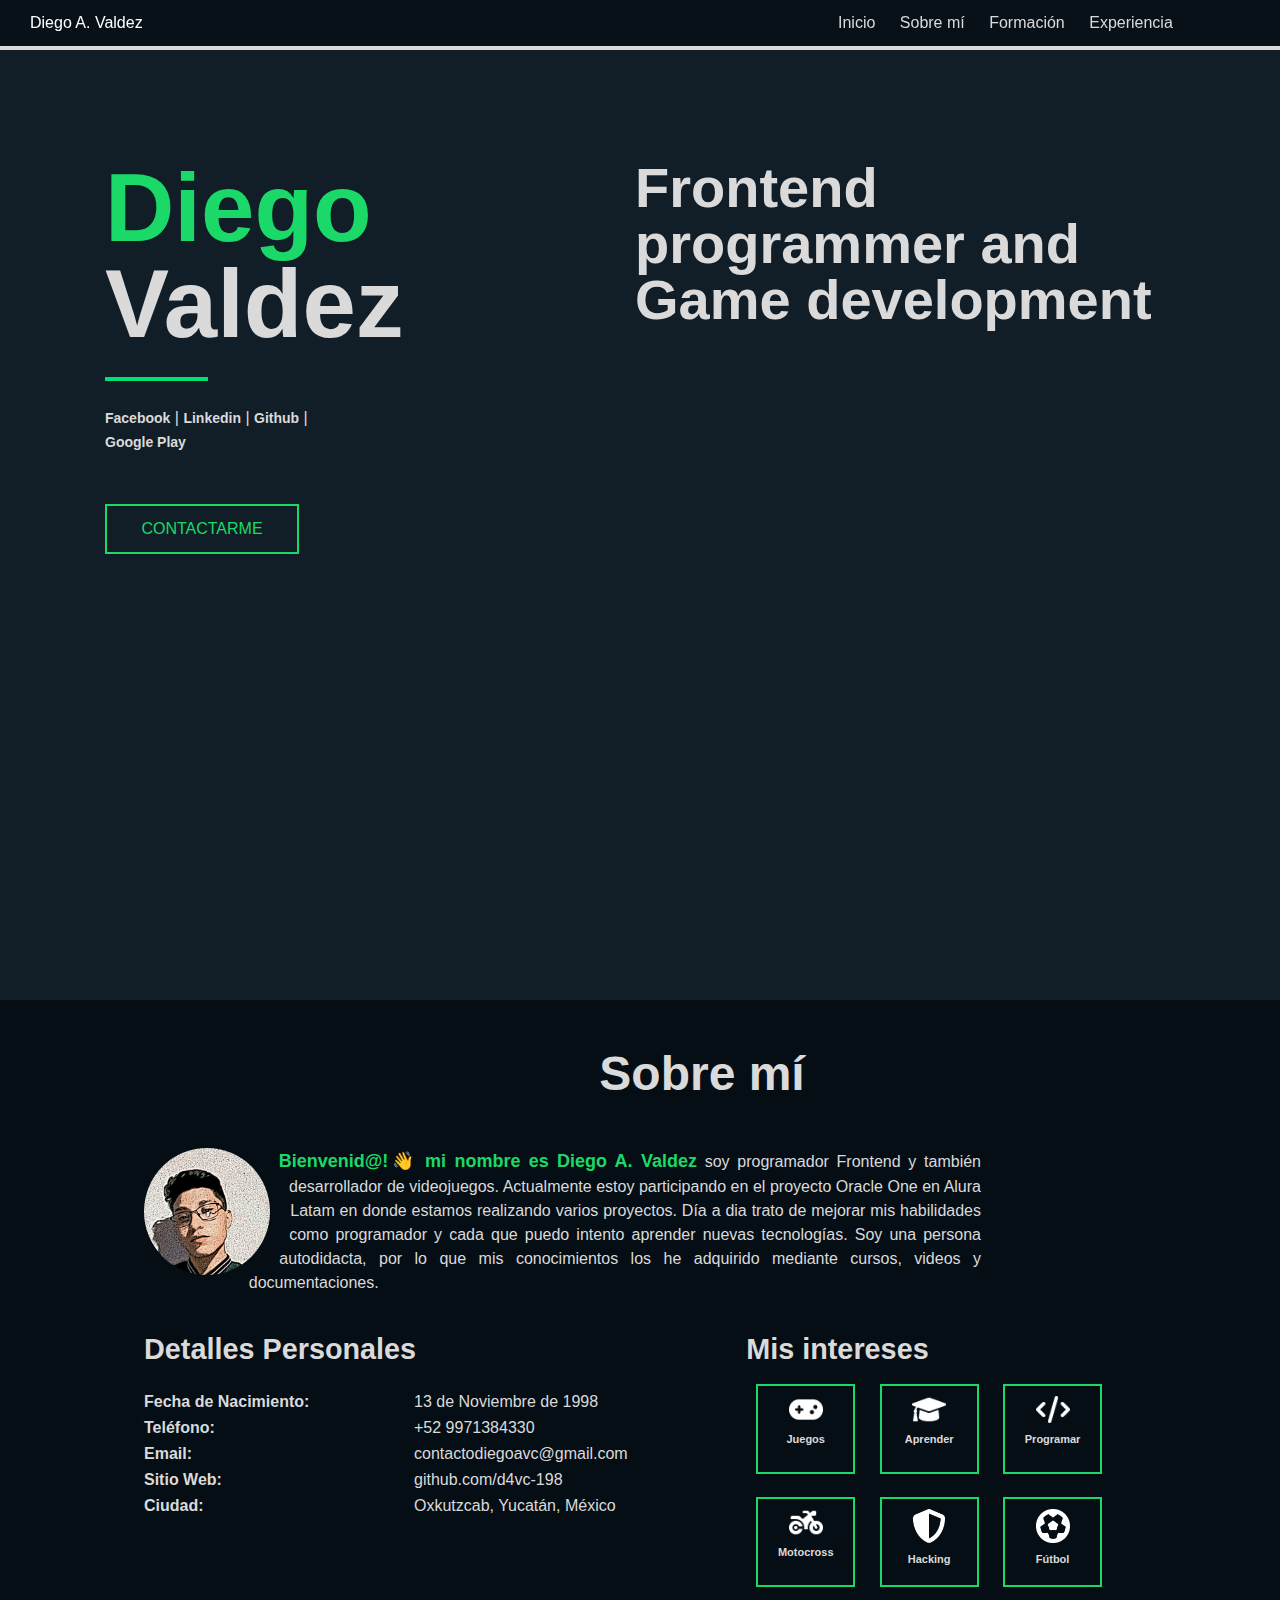
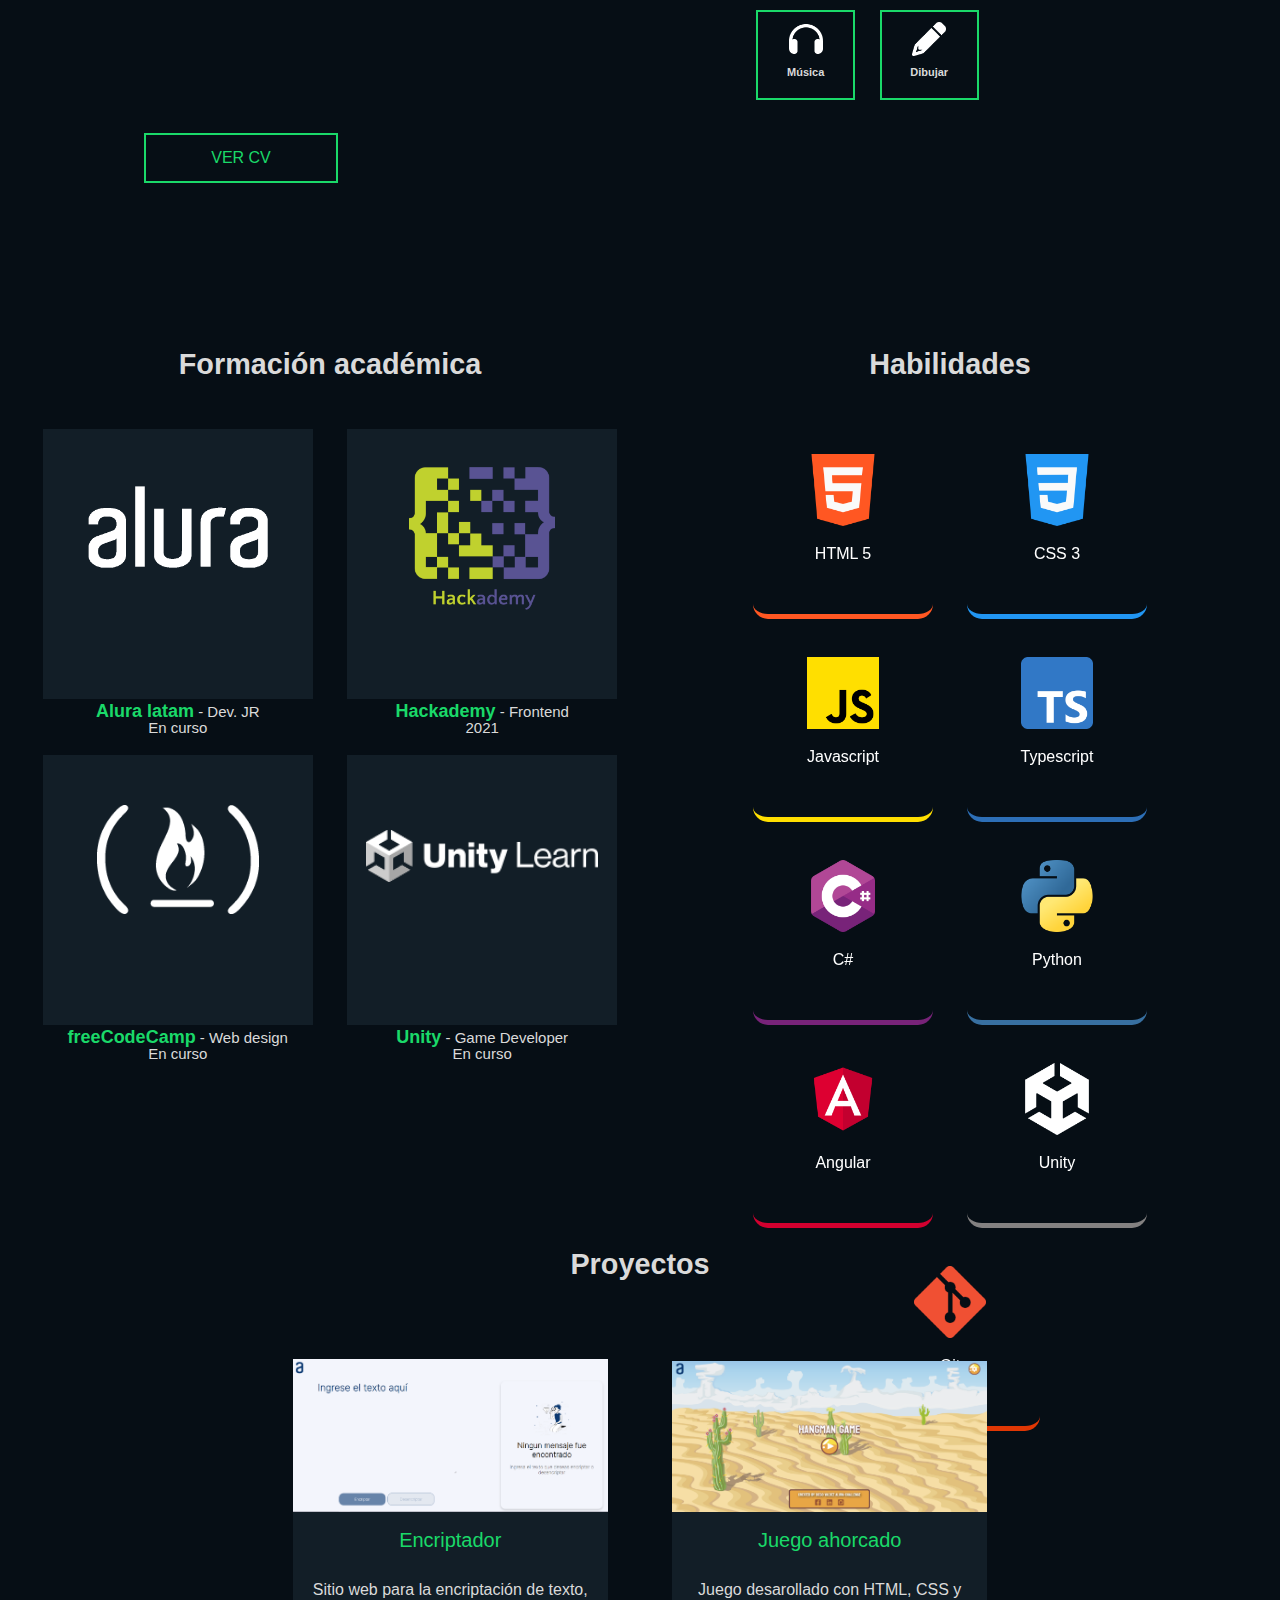
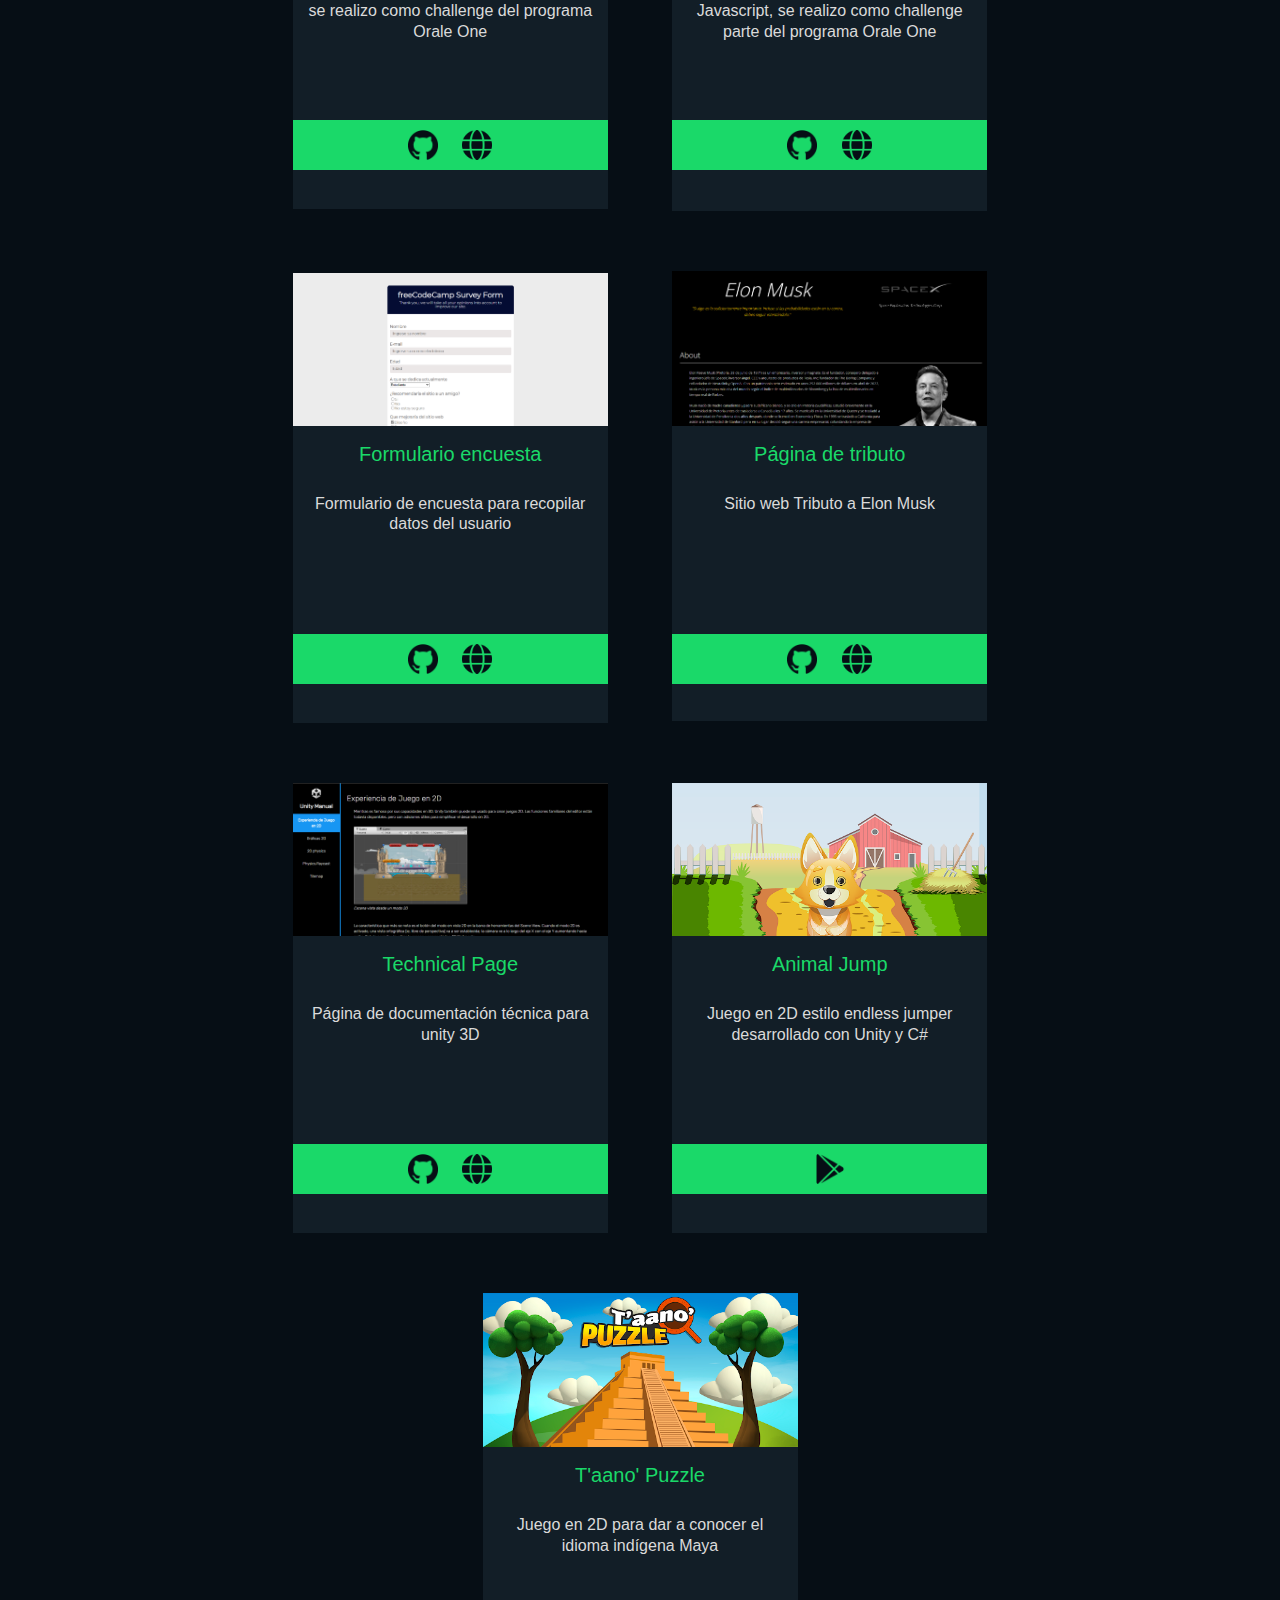
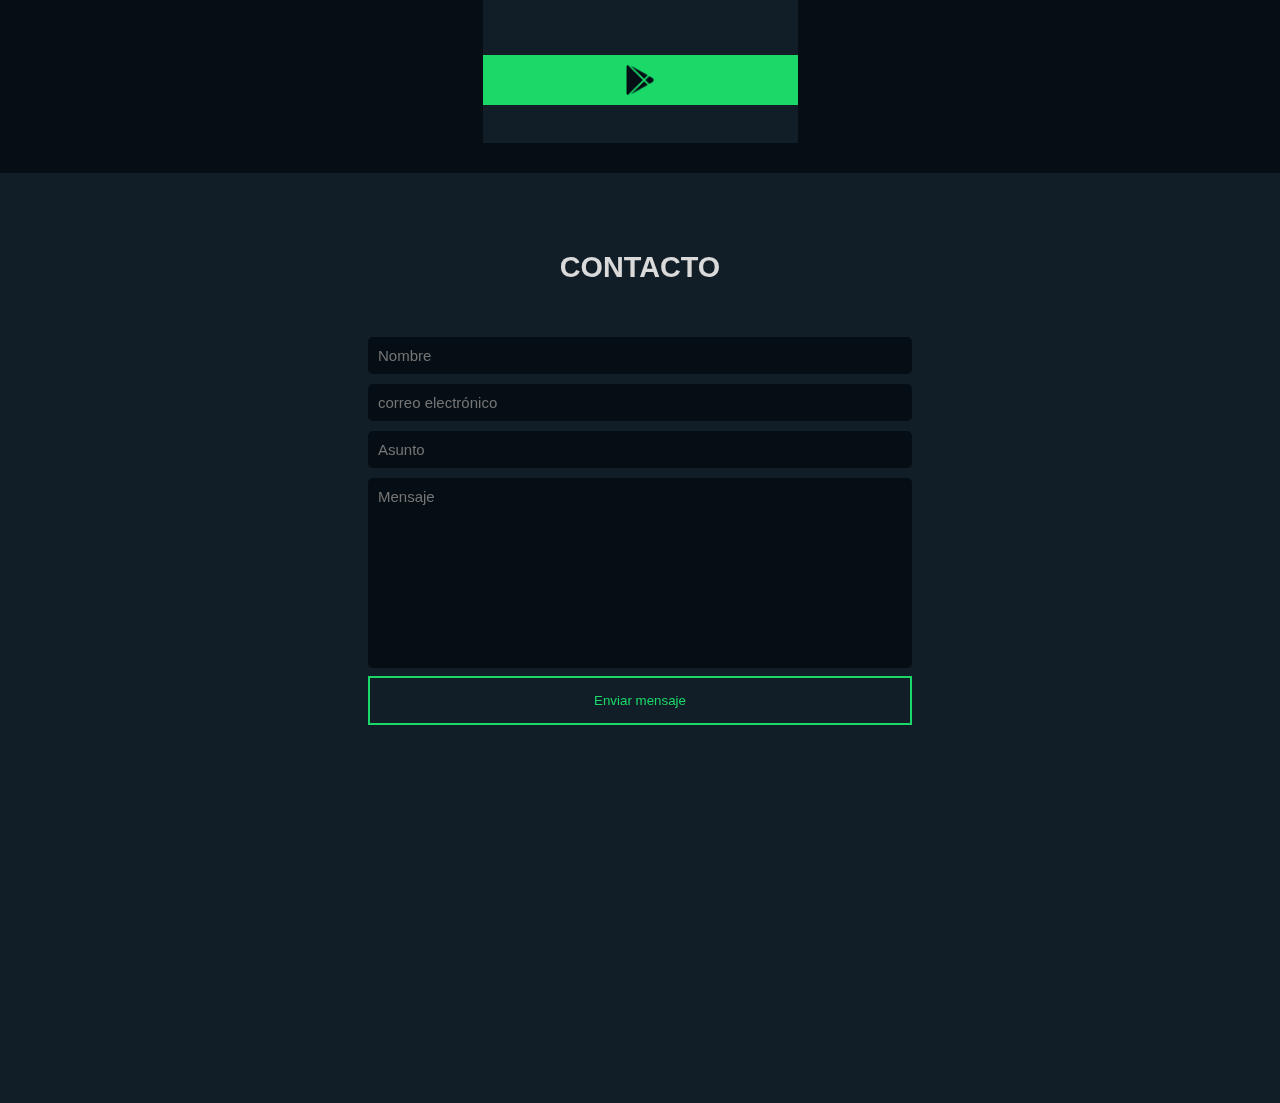
==== commit ca7cab58: "t'aano' puzzle link added" ====
--- a/index.html
+++ b/index.html
@@ -110,7 +110,7 @@
                                             <p>Email:</p>
                                         </div>
                                         <div class="personal-detail-item-2">
-                                            <p class="info-p"><a class="email" href="mailto:contactodiegoavc@gmail.com">contactodiegoavc</a></p>
+                                            <p class="info-p"><a class="email" href="mailto:contactodiegoavc@gmail.com">contactodiegoavc@gmail.com</a></p>
                                         </div>   
                                     </div>
                                 </li>
@@ -388,7 +388,7 @@
                             <div class="contenido-tarjeta">
                                 <h3>Animal Jump</h3>
                                 <div class="descripcion-proyecto">
-                                    <p>Juego en 2D estilo endless jumper desarollado con Unity y C#</p>
+                                    <p>Juego en 2D estilo endless jumper desarrollado con Unity y C#</p>
                                 </div>
                                 <div class="card-footer">
                                     <a href="https://play.google.com/store/apps/details?id=com.DiegoAValdez.AnimalJump" target="_blank"><img class="card-footer-icon" src="assets/icons/google-play.png"></a>
@@ -406,7 +406,7 @@
                                     <p>Juego en 2D para dar a conocer el idioma indígena Maya</p>
                                 </div>
                                 <div class="card-footer">
-                                    <a><img class="card-footer-icon" src="assets/icons/circle-info-solid.png"></a>
+                                    <a href="https://play.google.com/store/apps/details?id=com.DefaultCompany.WordsPuzzle" target="_blank"><img class="card-footer-icon" src="assets/icons/google-play.png"></a>
                                 </div>
                             </div>
                         </div> 
@@ -452,4 +452,4 @@
         <footer></footer>
         <script src="header.js"></script>
     </body>
-</html>+</html>
--- a/css/styles.css
+++ b/css/styles.css
@@ -86,7 +86,7 @@
 /*Bienvenido section*/
 
 .area, .area-inicio{
-    background: -webkit-linear-gradient(to left, #8f94fb, #4e54c8);
+
     width: 90%;
     height: 100vh;
     z-index: 1;
@@ -110,7 +110,7 @@
     list-style: none;
     width: 20px;
     height: 20px;
-    background: rgba(255, 255, 255, 0.2);
+    background: var(--text-color-green);
     animation: animate 25s linear infinite;
     bottom: -150px;
     
@@ -278,6 +278,7 @@
     width: 60vh;
     height: 50px;
     padding: 60px 0 0 0;
+    z-index: 2;
 }
 
 .bienvenido-info h2{
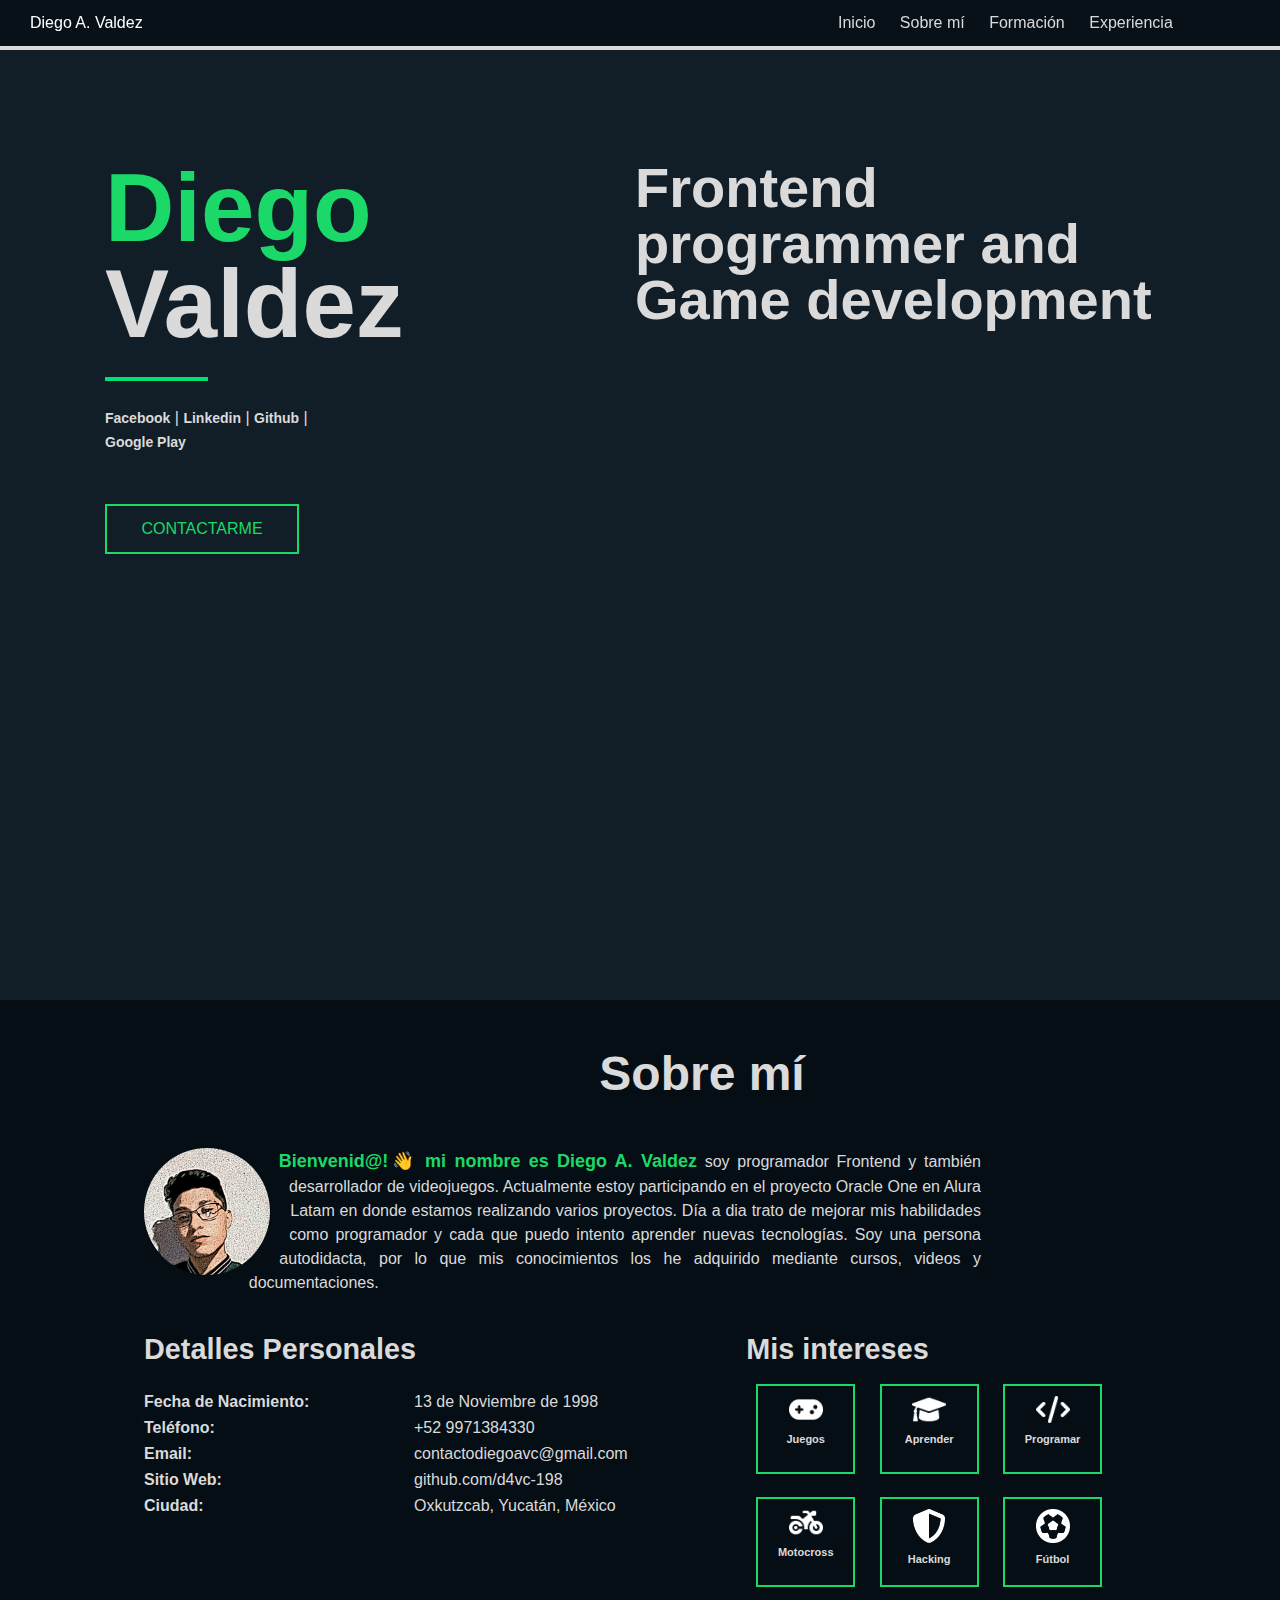
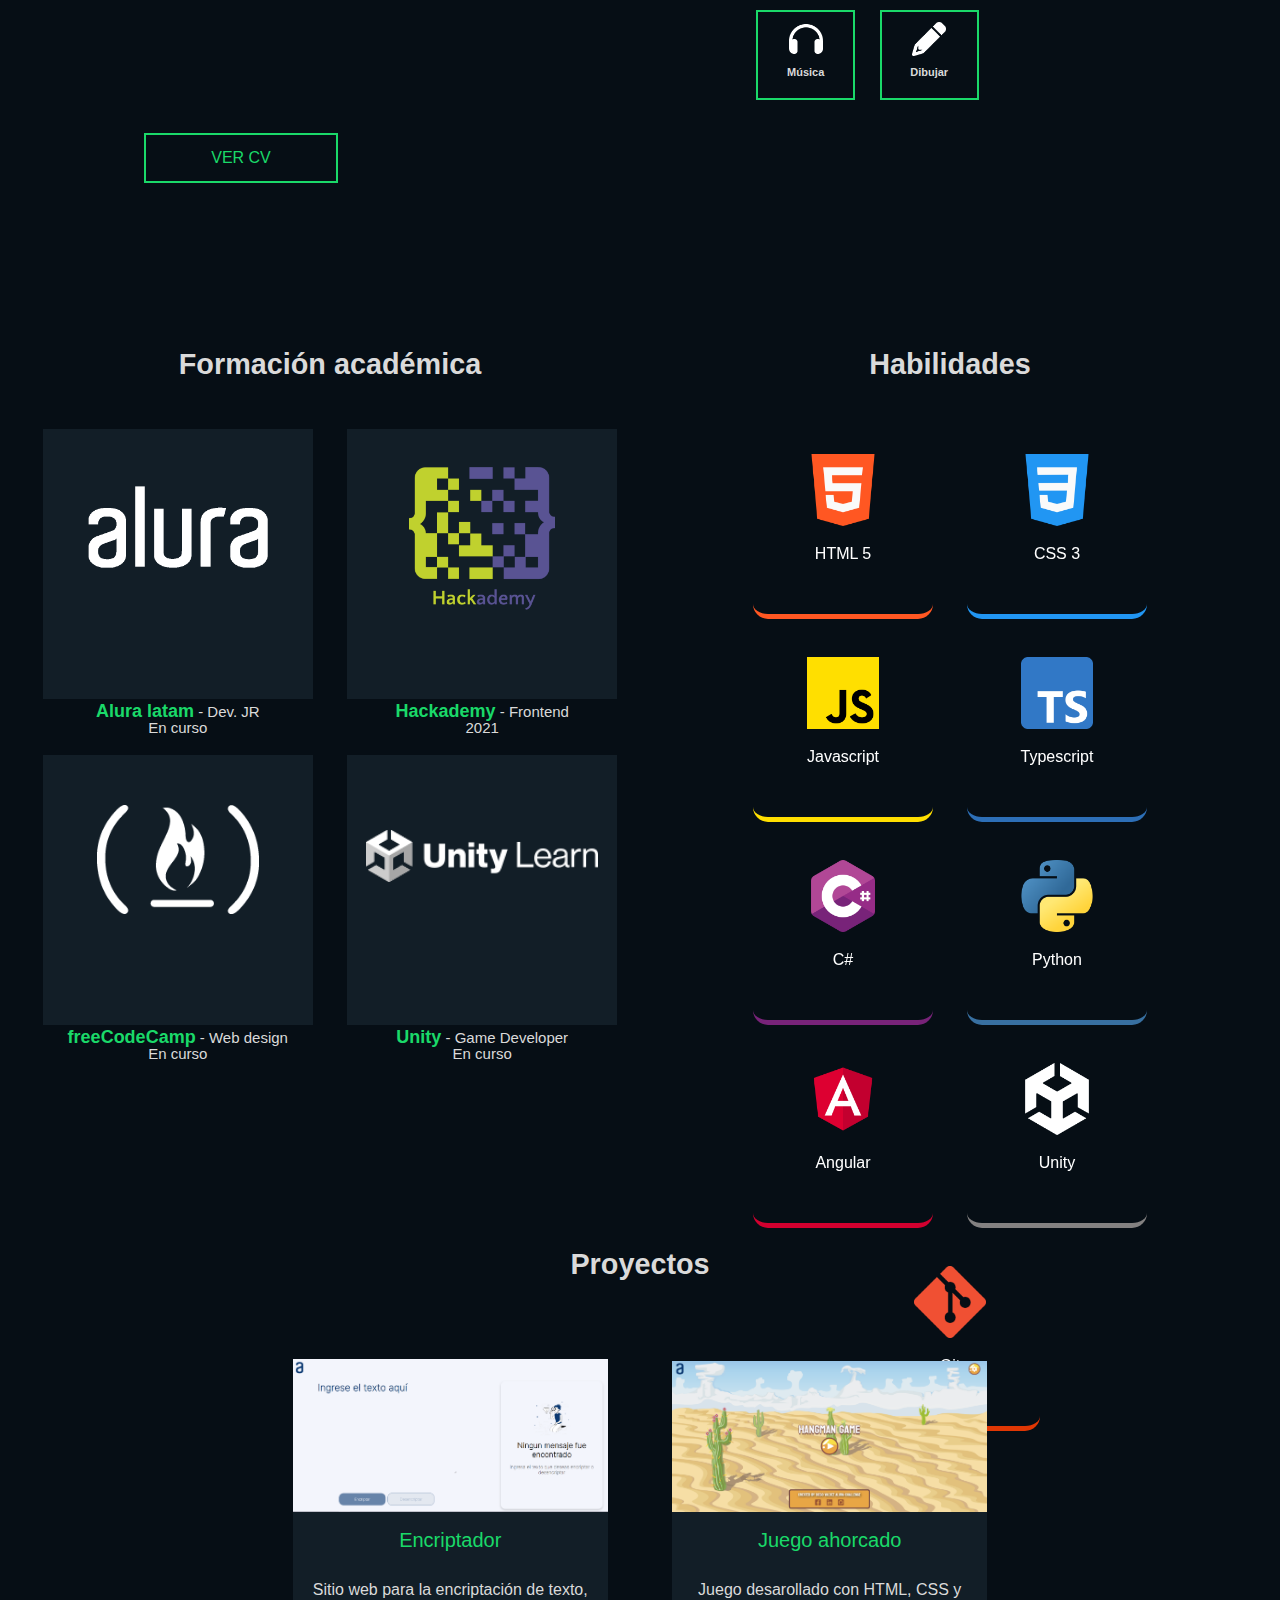
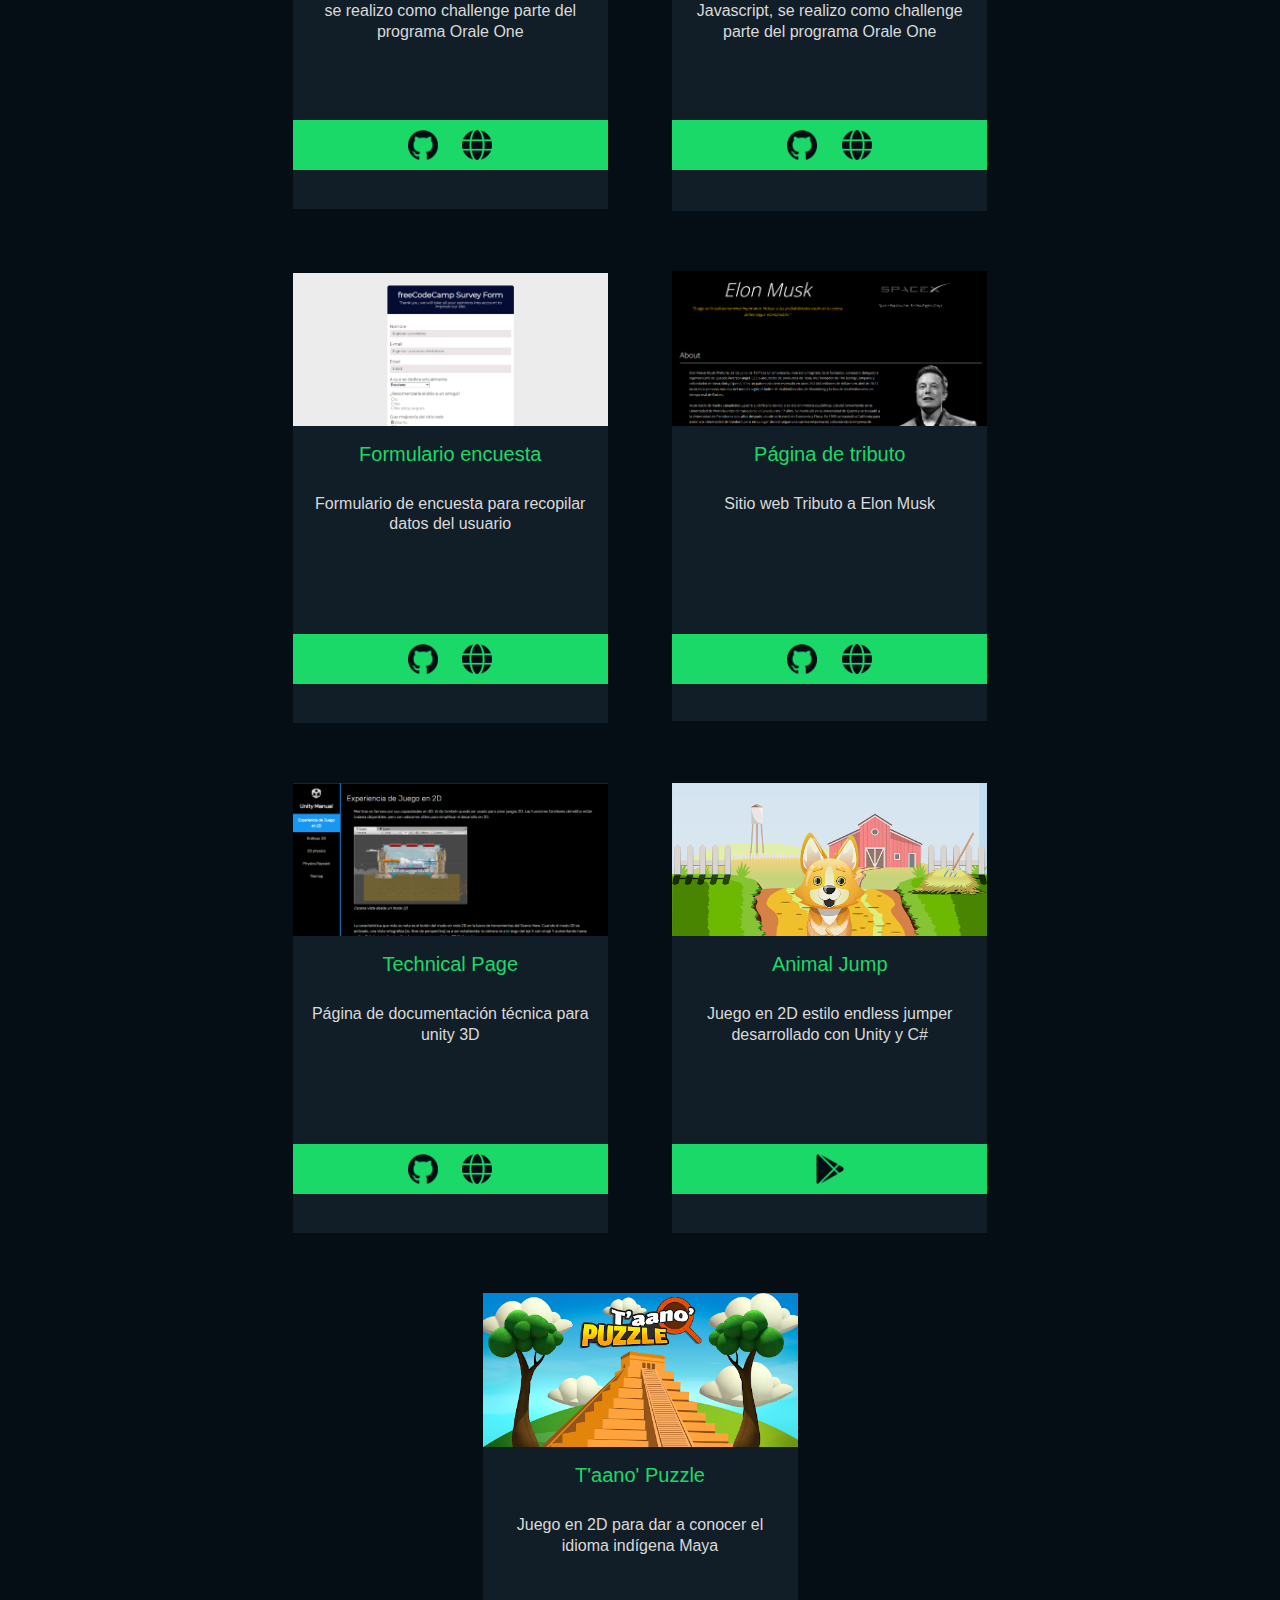
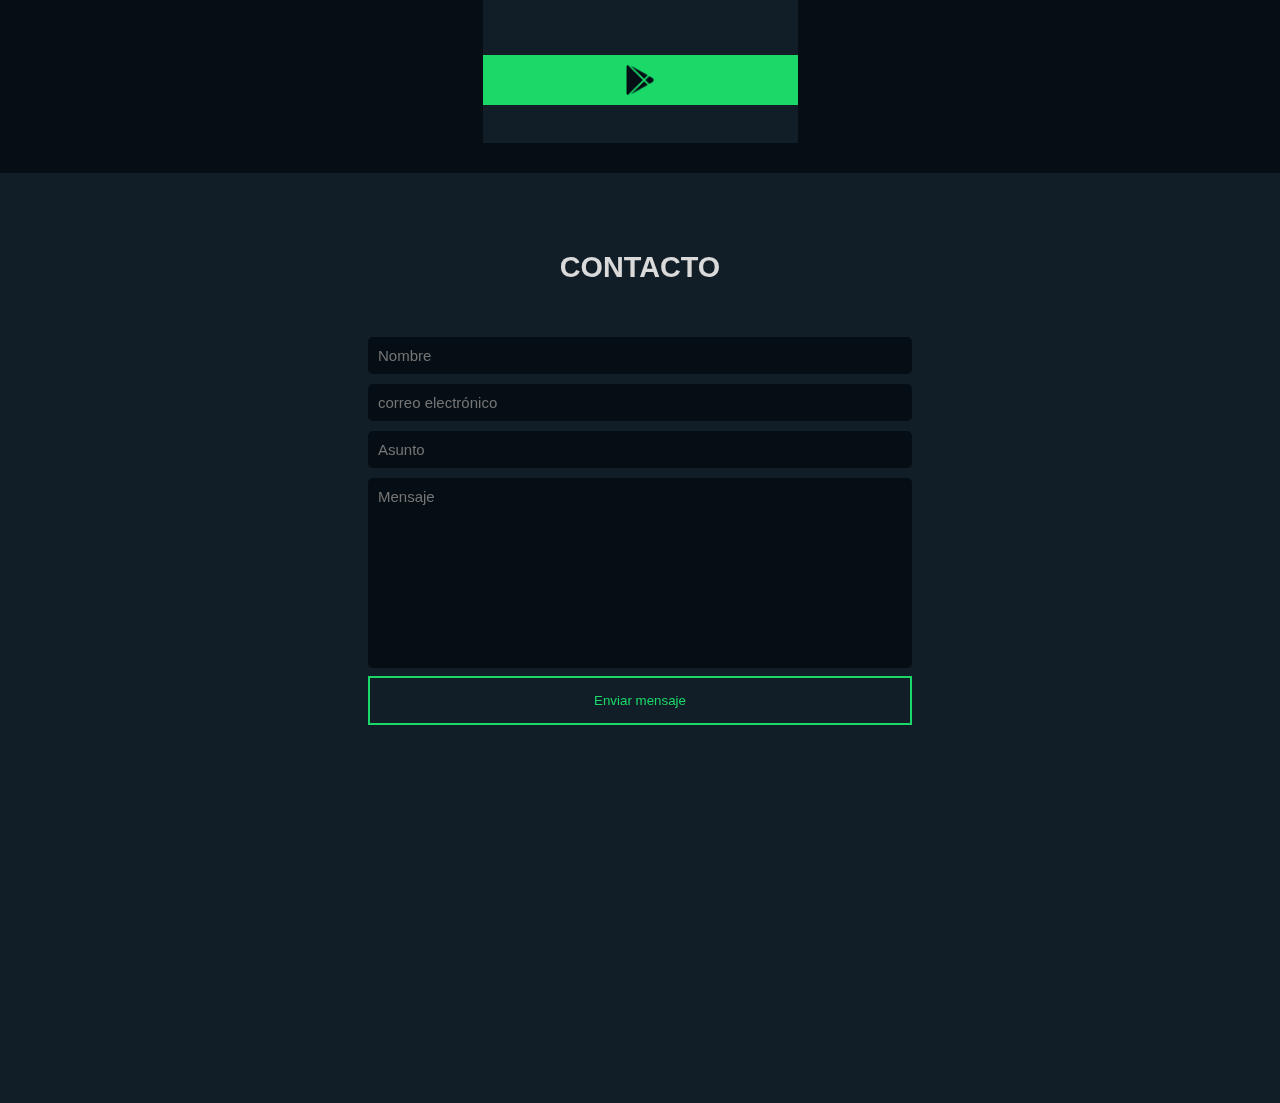
==== commit 597c103b: "se solucionó el error de ortografía" ====
--- a/index.html
+++ b/index.html
@@ -303,7 +303,7 @@
                             <div class="contenido-tarjeta">
                                 <h3>Encriptador</h3>
                                 <div class="descripcion-proyecto">
-                                    <p>Sitio web para la encriptación de texto, se realizo como challenge del programa Orale One</p>
+                                    <p>Sitio web para la encriptación de texto, se realizo como challenge parte del programa Orale One</p>
                                 </div>
                                 <div class="card-footer">
                                     <a href="https://github.com/D4vc-198/challenge-oracle-decoder" target="_blank"><img class="card-footer-icon" src="assets/icons/github.png"></a>
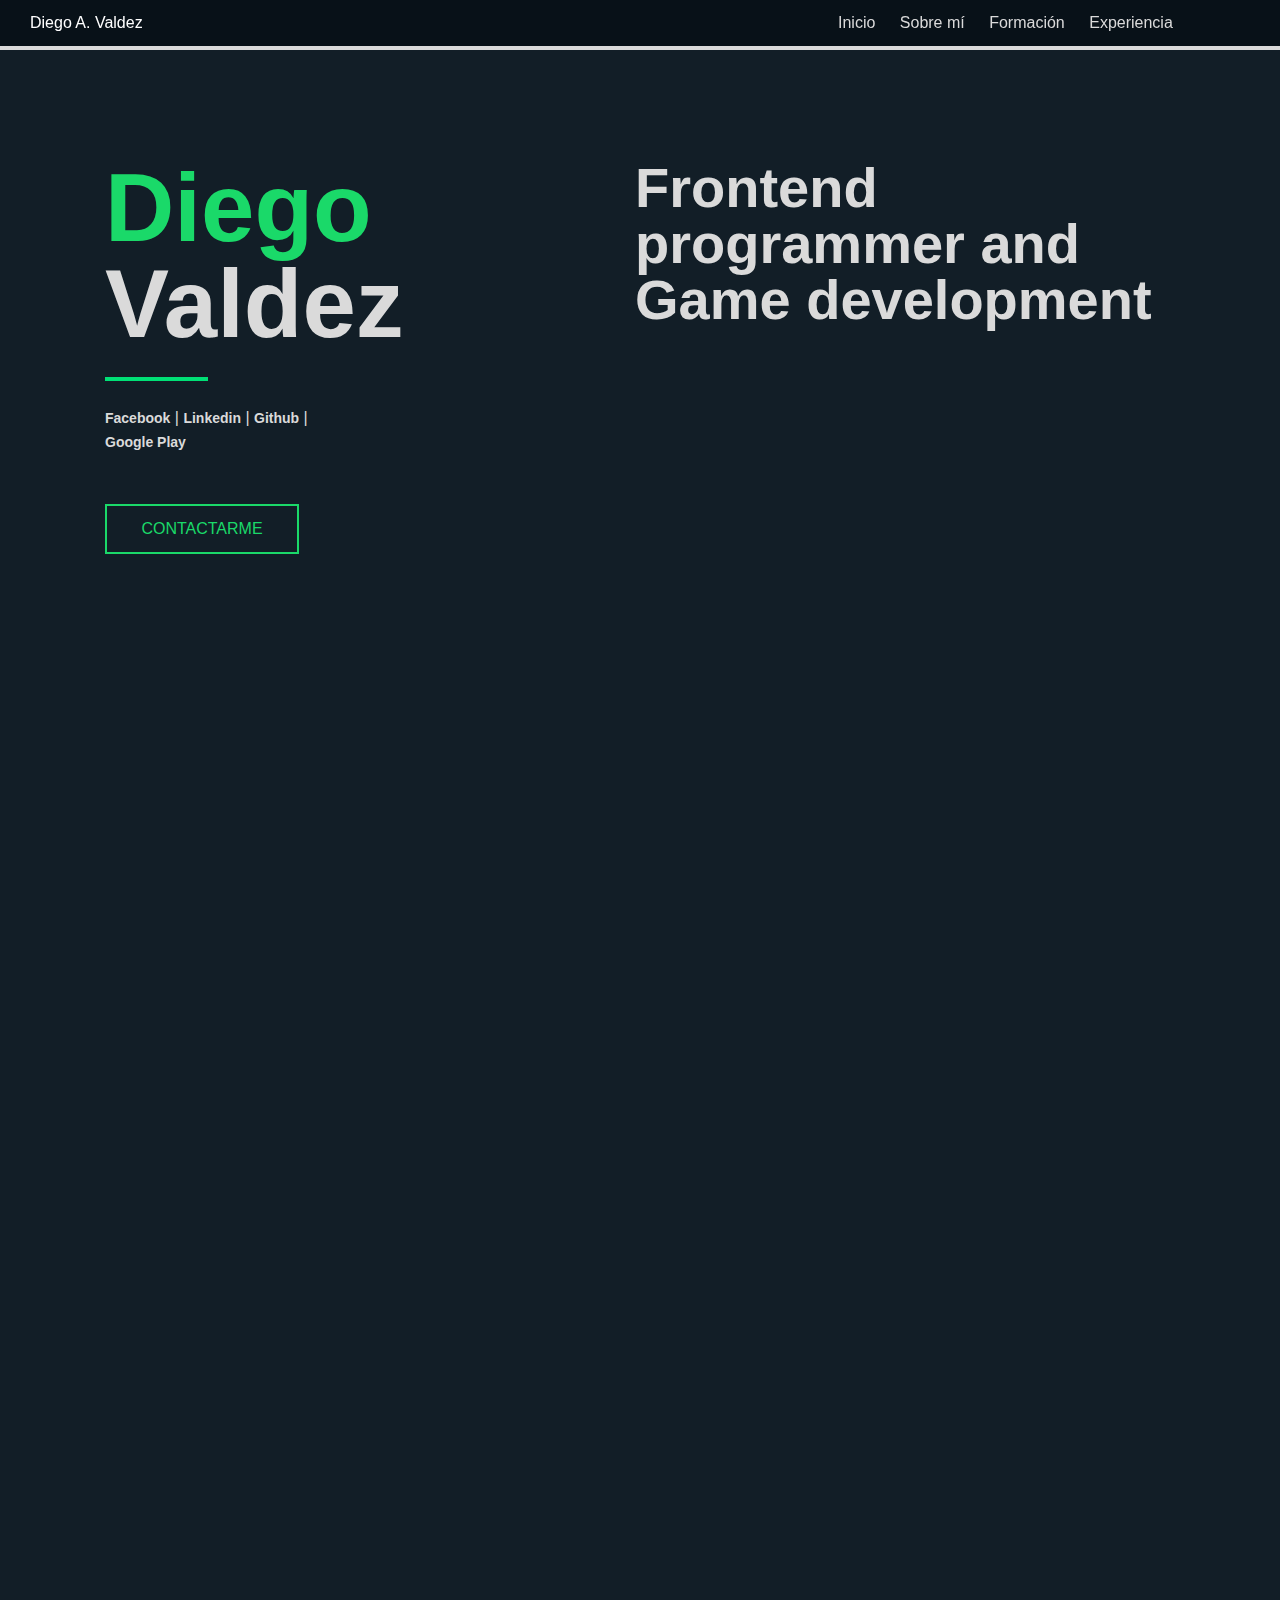
==== commit 6b1bbfbf: "error boton ver CV arreglado" ====
--- a/index.html
+++ b/index.html
@@ -67,7 +67,7 @@
             </section>
             
             <!--About section-->
-            <section class="about-section" id="about-section">
+            <section class="scroll-content about-section fadeLeft" id="about-section">
                 <div class="about">
                     <div class="card-text-title">
                         <h2>Sobre mí</h2>
@@ -180,14 +180,15 @@
                         </div>
                     </div>
 
-                    <div class="btn">
-                        <p><a href=""></a>VER CV</p>
-                    </div>
+                    <a href="df68a3bd-cd71-4b09-a34b-b05261f9311f.pdf" target="_blank">
+                        <div class="btn">VER CV</div>
+                    </a>
+
                 </div>
             </section>
 
             <!--Academic & Skill section-->
-            <section class="skills-section" id="skill-section">
+            <section class="scroll-content skills-section fadeLeft" id="skill-section">
                 <!--Academic-->
                 <div class="academic-container">
                     <h2 class="h2-title">Formación académica</h2>
@@ -291,7 +292,7 @@
                 </div>
             </section>
             
-            <section class="experiencia-section" id="experiencia-section">
+            <section class="scroll-content experiencia-section fadeLeft" id="experiencia-section">
                 <div class="experiencia-container">
                     <h2 class="h2-title">Proyectos</h2>
                     <div class="proyectos-container">
@@ -414,7 +415,7 @@
                 </div>
             </section>
 
-            <section class="contacto-section" id="contacto">
+            <section class="scroll-content contacto-section fadeLeft" id="contacto">
                 <div class="contacto-contenedor">
                     <div class="area" >
                         <ul class="circles">
@@ -451,5 +452,6 @@
         </main>
         <footer></footer>
         <script src="header.js"></script>
+        <script src="scroll_effect.js"></script>
     </body>
 </html>
--- a/css/styles.css
+++ b/css/styles.css
@@ -234,6 +234,15 @@
     color: var(--text-color-green);
 }
 
+.btn a:visited{
+    color: var(--text-color-green);
+}
+
+.btn a:link{
+    color: var(--text-color-green);
+}
+
+
 .btn{
     width: 20vh;
     text-align: center;
@@ -249,6 +258,7 @@
     background: var(--text-color-green);
     color: #000;
 }
+
 
 
 
@@ -369,12 +379,12 @@
     text-align: left;
 }
 
-a:link, nav a:link, .personal-info-container a:link,.btn-curriculum a:link, a[href^="mailto:"]{
+a:link, nav a:link, .personal-info-container a:link, a[href^="mailto:"]{
     text-decoration: none;
     color: var(--text-color-default);
-}   
-
-nav a:visited, .personal-info-container a:visited, .btn-curriculum a:visited, a[href^="mailto:"] {
+}
+
+nav a:visited, .personal-info-container a:visited, a[href^="mailto:"] {
     color: var(--text-color-default);
 }
  
@@ -679,7 +689,31 @@
 }
 
 
-
+/*Efecto scroll*/
+.fadeTop{
+    opacity: 0;
+    transform: translate(0, 10vh);
+    transition: all 1s;
+}
+
+/*DERECHA*/
+.fadeRight {
+    opacity: 0;
+    transform: translate(10vh, 0vh);
+    transition: all 1s;
+  }
+
+  /*IZQUIERDA*/
+  .fadeLeft {
+    opacity: 0;
+    transform: translate(-10vh, 0vh);
+    transition: all 1s;
+  }
+
+.visible{
+    opacity: 1;
+    transform: translate(0, 0);
+}
 
 @keyframes animate {
 
@@ -699,7 +733,16 @@
 
 @media only screen and (max-width: 499px){
     .sticky{
-        position: relative;
+        position: fixed;
+        top: 0;
+    }
+
+    .name-logo{
+        display: none;
+    }
+
+    nav{
+        margin: 0 auto;
     }
 
     section{
